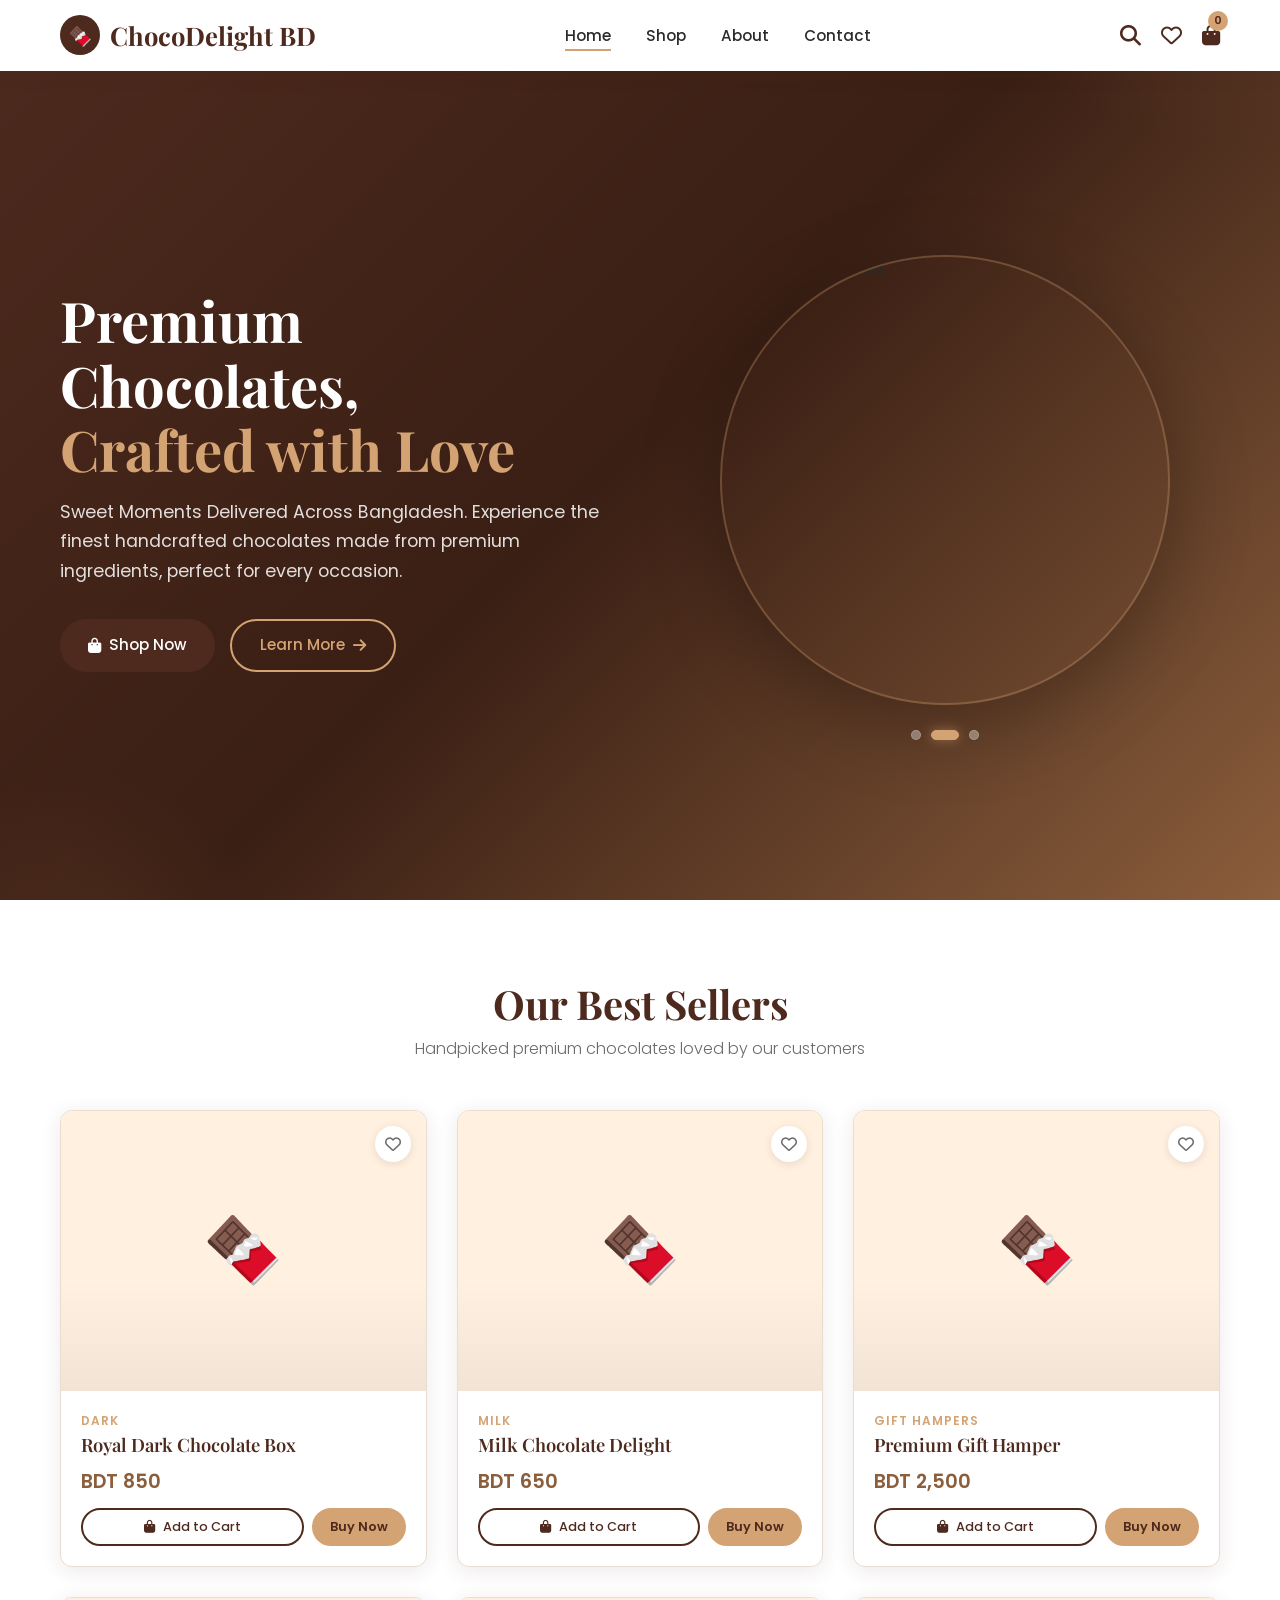
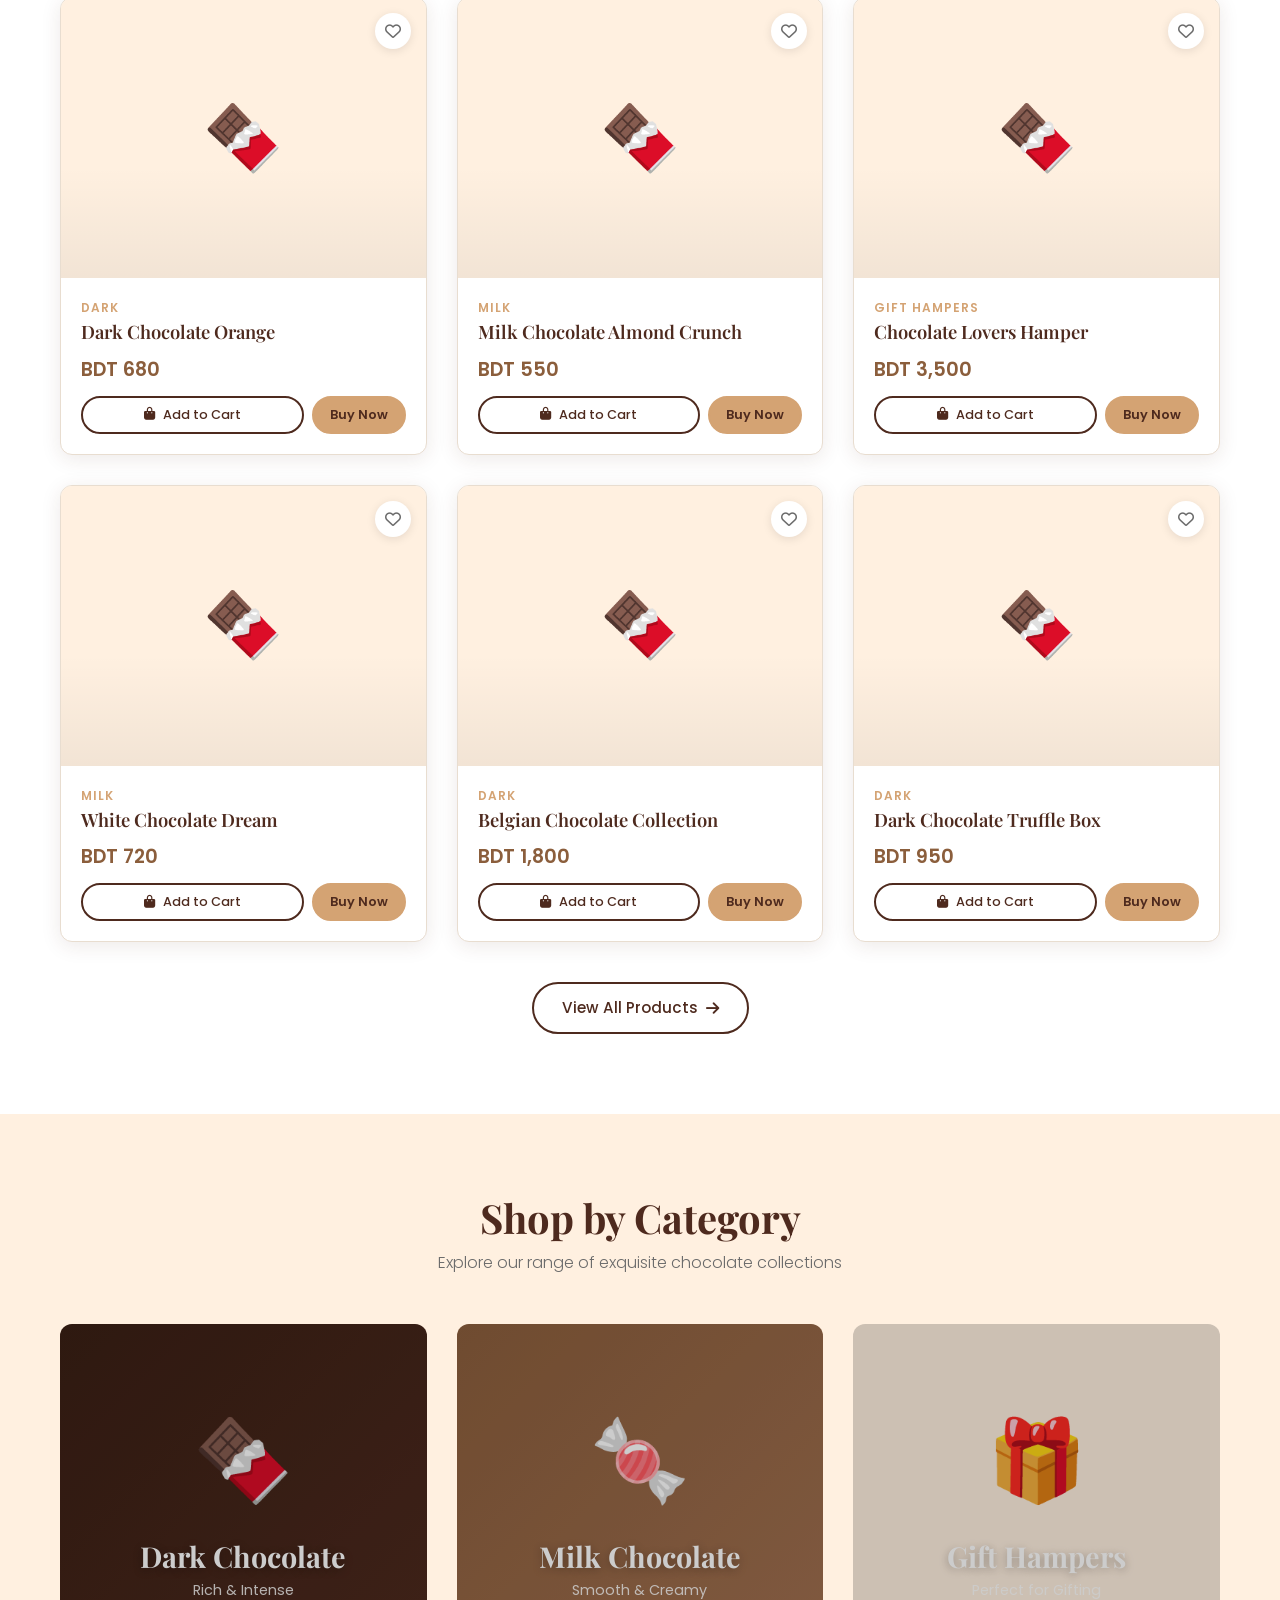
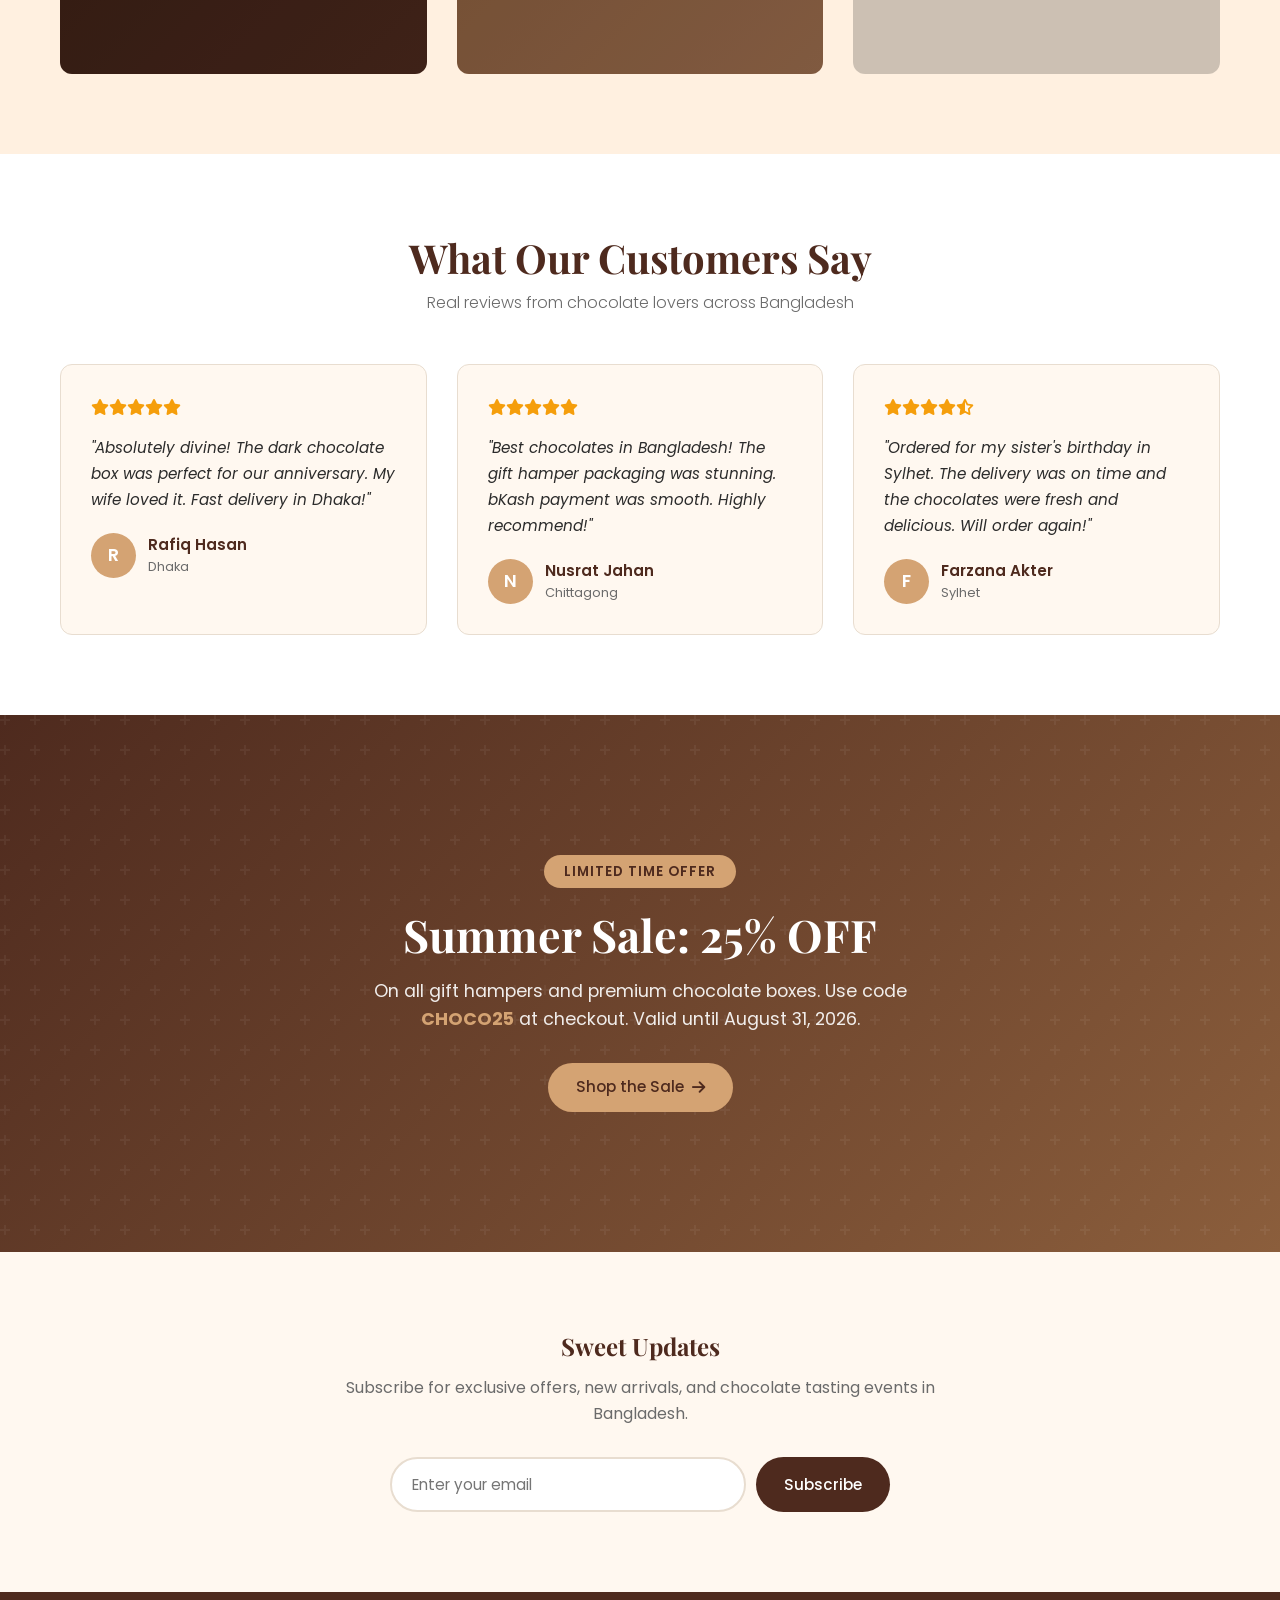
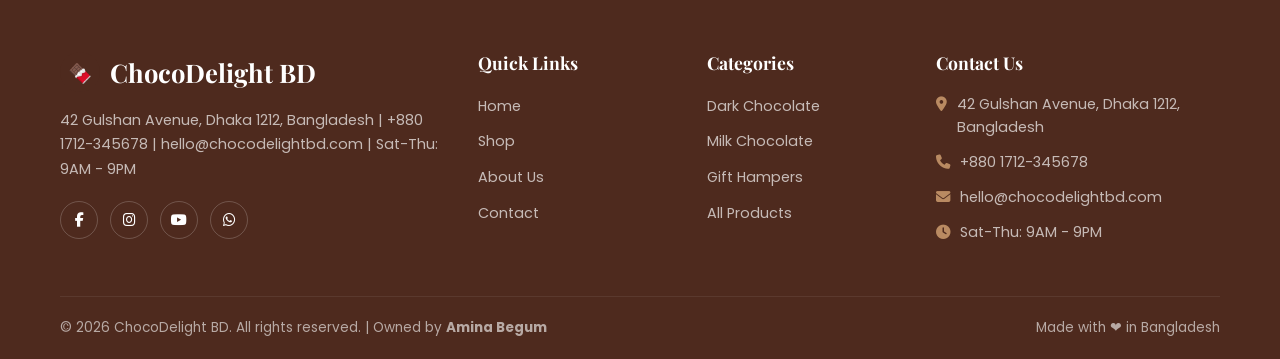
==== index.html @ 30a433c4 "first commit" ====
<!DOCTYPE html>
<html lang="en">
<head>
  <meta charset="UTF-8">
  <meta name="viewport" content="width=device-width, initial-scale=1.0">
  <title>ChocoDelight BD - Premium Chocolates in Bangladesh</title>
  <link rel="stylesheet" href="https://cdnjs.cloudflare.com/ajax/libs/font-awesome/6.5.1/css/all.min.css">
  <link rel="stylesheet" href="css/style.css">
  <link rel="stylesheet" href="css/animations.css">
  <link rel="stylesheet" href="css/responsive.css">
</head>
<body>

  <!-- Toast -->
  <div class="toast" id="toast"></div>

  <!-- Header -->
  <header class="header" id="header">
    <div class="container">
      <nav class="navbar">
        <a href="index.html" class="logo">
          <div class="logo-icon">&#127851;</div>
          <span data-dynamic="logo">ChocoDelight BD</span>
        </a>
        <ul class="nav-links" id="navLinks" data-dynamic="menu">
          <li><a href="index.html" class="active">Home</a></li>
          <li><a href="shop.html">Shop</a></li>
          <li><a href="about.html">About</a></li>
          <li><a href="contact.html">Contact</a></li>
        </ul>
        <div class="nav-icons">
          <a href="shop.html" class="nav-icon search-toggle" title="Search">
            <i class="fas fa-search"></i>
          </a>
          <a href="#" class="nav-icon wishlist-toggle" title="Wishlist" onclick="event.preventDefault(); showWishlist()">
            <i class="far fa-heart"></i>
          </a>
          <a href="checkout.html" class="nav-icon" title="Cart">
            <i class="fas fa-shopping-bag"></i>
            <span class="cart-count" id="cartCount">0</span>
          </a>
          <div class="hamburger" id="hamburger">
            <span></span><span></span><span></span>
          </div>
        </div>
      </nav>
    </div>
  </header>

  <!-- Hero Section -->
  <section class="hero">
    <div class="container">
      <div class="hero-content">
        <div class="hero-text">
          <h1 data-dynamic="heroTitle">Premium Chocolates,<br><span>Crafted with Love</span></h1>
          <p data-dynamic="heroDesc">Sweet Moments Delivered Across Bangladesh. Experience the finest handcrafted chocolates made from premium ingredients, perfect for every occasion.</p>
          <div class="hero-buttons">
            <a href="shop.html" class="btn btn-primary">
              <i class="fas fa-shopping-bag"></i> Shop Now
            </a>
            <a href="about.html" class="btn btn-outline" style="border-color: var(--accent); color: var(--accent);">
              Learn More <i class="fas fa-arrow-right"></i>
            </a>
          </div>
        </div>
        <div class="hero-image">
          <div class="hero-carousel" id="heroCarousel">
            <div class="hero-carousel-track">
              <img src="https://img.freepik.com/free-photo/delicious-chocolate-candies-with-crumbs-black-surface_181624-6462.jpg?w=600" alt="Premium Chocolates" class="hero-image-circle">
              <img src="https://img.freepik.com/free-photo/chocolate-truffles-with-cocoa-powder-dark-background_23-2148553158.jpg?w=600" alt="Chocolate Truffles" class="hero-image-circle">
              <img src="https://img.freepik.com/free-photo/assorted-chocolate-truffles-box_23-2148553155.jpg?w=600" alt="Assorted Chocolates" class="hero-image-circle">
            </div>
            <div class="hero-carousel-dots" id="heroDots">
              <span class="dot active" data-slide="0"></span>
              <span class="dot" data-slide="1"></span>
              <span class="dot" data-slide="2"></span>
            </div>
          </div>
        </div>
      </div>
    </div>
  </section>

  <!-- Featured Products -->
  <section class="section featured-products">
    <div class="container">
      <h2 class="section-title fade-in" data-dynamic="featuredTitle">Our Best Sellers</h2>
      <p class="section-subtitle fade-in" data-dynamic="featuredSubtitle">Handpicked premium chocolates loved by our customers</p>
      <div class="product-grid stagger-children" id="featuredGrid">
      </div>
      <div style="text-align: center; margin-top: 40px;">
        <a href="shop.html" class="btn btn-outline">View All Products <i class="fas fa-arrow-right"></i></a>
      </div>
    </div>
  </section>

  <!-- Categories -->
  <section class="section categories">
    <div class="container">
      <h2 class="section-title fade-in" data-dynamic="categoriesTitle">Shop by Category</h2>
      <p class="section-subtitle fade-in" data-dynamic="categoriesSubtitle">Explore our range of exquisite chocolate collections</p>
      <div class="category-grid" data-dynamic="categories"></div>
    </div>
  </section>

  <!-- Testimonials -->
  <section class="section testimonials">
    <div class="container">
      <h2 class="section-title fade-in" data-dynamic="testimonialsTitle">What Our Customers Say</h2>
      <p class="section-subtitle fade-in" data-dynamic="testimonialsSubtitle">Real reviews from chocolate lovers across Bangladesh</p>
      <div class="testimonial-grid stagger-children">
        <div class="testimonial-card">
          <div class="testimonial-stars"><i class="fas fa-star"></i><i class="fas fa-star"></i><i class="fas fa-star"></i><i class="fas fa-star"></i><i class="fas fa-star"></i></div>
          <p class="testimonial-text">"Absolutely divine! The dark chocolate box was perfect for our anniversary. My wife loved it. Fast delivery in Dhaka!"</p>
          <div class="testimonial-author">
            <div class="testimonial-avatar">R</div>
            <div>
              <div class="testimonial-name">Rafiq Hasan</div>
              <div class="testimonial-location">Dhaka</div>
            </div>
          </div>
        </div>
        <div class="testimonial-card">
          <div class="testimonial-stars"><i class="fas fa-star"></i><i class="fas fa-star"></i><i class="fas fa-star"></i><i class="fas fa-star"></i><i class="fas fa-star"></i></div>
          <p class="testimonial-text">"Best chocolates in Bangladesh! The gift hamper packaging was stunning. bKash payment was smooth. Highly recommend!"</p>
          <div class="testimonial-author">
            <div class="testimonial-avatar">N</div>
            <div>
              <div class="testimonial-name">Nusrat Jahan</div>
              <div class="testimonial-location">Chittagong</div>
            </div>
          </div>
        </div>
        <div class="testimonial-card">
          <div class="testimonial-stars"><i class="fas fa-star"></i><i class="fas fa-star"></i><i class="fas fa-star"></i><i class="fas fa-star"></i><i class="fas fa-star-half-alt"></i></div>
          <p class="testimonial-text">"Ordered for my sister's birthday in Sylhet. The delivery was on time and the chocolates were fresh and delicious. Will order again!"</p>
          <div class="testimonial-author">
            <div class="testimonial-avatar">F</div>
            <div>
              <div class="testimonial-name">Farzana Akter</div>
              <div class="testimonial-location">Sylhet</div>
            </div>
          </div>
        </div>
      </div>
    </div>
  </section>

  <!-- Special Offer Banner -->
  <section class="section offer-banner">
    <div class="container">
      <div class="offer-content">
        <span class="offer-tag" data-dynamic="offerTag">Limited Time Offer</span>
        <h2 data-dynamic="offerTitle">Summer Sale: 25% OFF</h2>
        <p data-dynamic="offerDesc">On all gift hampers and premium chocolate boxes. Use code <strong style="color: var(--accent);">CHOCO25</strong> at checkout. Valid until August 31, 2026.</p>
        <a href="shop.html" class="btn btn-secondary btn-lg">
          Shop the Sale <i class="fas fa-arrow-right"></i>
        </a>
      </div>
    </div>
  </section>

  <!-- Newsletter -->
  <section class="section newsletter">
    <div class="container">
      <div class="newsletter-box fade-in">
        <h2 data-dynamic="newsletterTitle">Sweet Updates</h2>
        <p data-dynamic="newsletterDesc">Subscribe for exclusive offers, new arrivals, and chocolate tasting events in Bangladesh.</p>
        <form class="newsletter-form" id="newsletterForm">
          <input type="email" placeholder="Enter your email" required>
          <button type="submit" class="btn btn-primary">Subscribe</button>
        </form>
      </div>
    </div>
  </section>

  <!-- Footer -->
  <footer class="footer">
    <div class="container">
      <div class="footer-grid">
        <div class="footer-brand">
          <a href="index.html" class="logo">
            <div class="logo-icon">&#127851;</div>
            ChocoDelight BD
          </a>
          <p data-dynamic="footer">Bangladesh's premium chocolate brand, handcrafting joy since 2020. We deliver sweet moments across every district in Bangladesh.</p>
          <div class="footer-social">
            <a href="#" data-dynamic="footerSocial-facebook" aria-label="Facebook"><i class="fab fa-facebook-f"></i></a>
            <a href="#" data-dynamic="footerSocial-instagram" aria-label="Instagram"><i class="fab fa-instagram"></i></a>
            <a href="#" data-dynamic="footerSocial-youtube" aria-label="YouTube"><i class="fab fa-youtube"></i></a>
            <a href="#" data-dynamic="footerSocial-whatsapp" aria-label="WhatsApp"><i class="fab fa-whatsapp"></i></a>
          </div>
        </div>
        <div>
          <h4>Quick Links</h4>
          <ul class="footer-links" data-dynamic="footerQuickLinks">
            <li><a href="index.html">Home</a></li>
            <li><a href="shop.html">Shop</a></li>
            <li><a href="about.html">About Us</a></li>
            <li><a href="contact.html">Contact</a></li>
          </ul>
        </div>
        <div>
          <h4>Categories</h4>
          <ul class="footer-links" data-dynamic="footerCategoryLinks">
            <li><a href="shop.html?category=Dark">Dark Chocolate</a></li>
            <li><a href="shop.html?category=Milk">Milk Chocolate</a></li>
            <li><a href="shop.html?category=Gift Hampers">Gift Hampers</a></li>
            <li><a href="shop.html">All Products</a></li>
          </ul>
        </div>
        <div>
          <h4>Contact Us</h4>
          <ul class="footer-contact">
            <li><i class="fas fa-map-marker-alt"></i> <span data-dynamic="footer-address">42 Gulshan Avenue, Dhaka 1212, Bangladesh</span></li>
            <li><i class="fas fa-phone"></i> <span data-dynamic="footer-phone">+880 1712-345678</span></li>
            <li><i class="fas fa-envelope"></i> <span data-dynamic="footer-email">hello@chocodelightbd.com</span></li>
            <li><i class="fas fa-clock"></i> <span data-dynamic="footer-hours">Sat-Thu: 9AM - 9PM</span></li>
          </ul>
        </div>
      </div>
      <div class="footer-bottom">
        <span data-dynamic="copyright">&copy; 2026 ChocoDelight BD. All rights reserved. | Owned by <strong>Amina Begum</strong></span>
        <span>Made with &#10084; in Bangladesh</span>
      </div>
    </div>
  </footer>

  <!-- Back to Top -->
  <button class="back-to-top" id="backToTop" aria-label="Back to top">
    <i class="fas fa-chevron-up"></i>
  </button>

  <!-- Wishlist Modal -->
  <div class="confirmation-overlay" id="wishlistOverlay">
    <div class="confirmation-modal">
      <div class="confirmation-icon" style="background: var(--accent);">&#10084;</div>
      <h2>Your Wishlist</h2>
      <div id="wishlistItems" style="margin: 20px 0;">
        <p style="color: var(--gray);">Your wishlist is empty.</p>
      </div>
      <button class="btn btn-primary" onclick="closeWishlist()">Continue Shopping</button>
    </div>
  </div>

  <script src="js/data.js"></script>
  <script src="js/main.js"></script>
  <script src="js/cart.js"></script>
  <script>
  document.addEventListener('DOMContentLoaded', function() {
    var track = document.getElementById('heroCarousel');
    if (!track) return;
    var slides = track.querySelectorAll('.hero-image-circle');
    var dots = track.querySelectorAll('.hero-carousel-dots .dot');
    var current = 0;
    var interval;

    function goTo(index) {
      slides.forEach(function(s, i) {
        s.classList.toggle('active', i === index);
      });
      dots.forEach(function(d, i) {
        d.classList.toggle('active', i === index);
      });
      current = index;
    }

    dots.forEach(function(dot) {
      dot.addEventListener('click', function() {
        clearInterval(interval);
        goTo(parseInt(this.dataset.slide));
        interval = setInterval(next, 2000);
      });
    });

    function next() { goTo((current + 1) % slides.length); }

    goTo(0);
    interval = setInterval(next, 2000);
  });
  </script>
</body>
</html>
---- css/style.css ----
@import url('https://fonts.googleapis.com/css2?family=Playfair+Display:wght@400;500;600;700&family=Poppins:wght@300;400;500;600;700&display=swap');

:root {
  --primary: #4E2A1E;
  --secondary: #8B5E3C;
  --accent: #D4A373;
  --bg: #FFF8F0;
  --text: #2B2B2B;
  --white: #FFFFFF;
  --light: #FFF0E0;
  --gray: #6B6B6B;
  --light-gray: #F5F0EB;
  --border: #E8DDD0;
  --shadow: 0 4px 20px rgba(78, 42, 30, 0.1);
  --shadow-hover: 0 8px 32px rgba(78, 42, 30, 0.18);
  --transition: all 0.3s cubic-bezier(0.4, 0, 0.2, 1);
  --radius: 12px;
  --radius-sm: 8px;
}

* {
  margin: 0;
  padding: 0;
  box-sizing: border-box;
}

html {
  scroll-behavior: smooth;
}

body {
  font-family: 'Poppins', sans-serif;
  color: var(--text);
  background: var(--bg);
  line-height: 1.6;
  overflow-x: hidden;
}

h1, h2, h3, h4, h5, h6 {
  font-family: 'Playfair Display', serif;
  color: var(--primary);
  line-height: 1.2;
}

a {
  text-decoration: none;
  color: inherit;
  transition: var(--transition);
}

ul { list-style: none; }

img { max-width: 100%; display: block; }

.container {
  max-width: 1200px;
  margin: 0 auto;
  padding: 0 20px;
}

.section {
  padding: 80px 0;
}

.section-title {
  font-size: 2.5rem;
  text-align: center;
  margin-bottom: 0.5rem;
  position: relative;
}

.section-subtitle {
  text-align: center;
  color: var(--gray);
  font-size: 1rem;
  margin-bottom: 3rem;
  font-weight: 300;
}

.btn {
  display: inline-flex;
  align-items: center;
  gap: 8px;
  padding: 12px 28px;
  border-radius: 50px;
  font-family: 'Poppins', sans-serif;
  font-weight: 500;
  font-size: 0.95rem;
  cursor: pointer;
  transition: var(--transition);
  border: none;
}

.btn-primary {
  background: var(--primary);
  color: var(--white);
}

.btn-primary:hover {
  background: var(--secondary);
  transform: translateY(-2px);
  box-shadow: var(--shadow-hover);
}

.btn-secondary {
  background: var(--accent);
  color: var(--primary);
}

.btn-secondary:hover {
  background: #C49664;
  transform: translateY(-2px);
}

.btn-outline {
  background: transparent;
  color: var(--primary);
  border: 2px solid var(--primary);
}

.btn-outline:hover {
  background: var(--primary);
  color: var(--white);
}

.btn-sm {
  padding: 8px 20px;
  font-size: 0.85rem;
}

/* Header / Navbar */
.header {
  position: fixed;
  top: 0;
  left: 0;
  width: 100%;
  z-index: 1000;
  background: var(--white);
  box-shadow: 0 2px 20px rgba(78, 42, 30, 0.08);
  transition: var(--transition);
}

.header.scrolled {
  box-shadow: 0 4px 30px rgba(78, 42, 30, 0.12);
}

.navbar {
  display: flex;
  align-items: center;
  justify-content: space-between;
  padding: 15px 0;
}

.logo {
  display: flex;
  align-items: center;
  gap: 10px;
  font-family: 'Playfair Display', serif;
  font-size: 1.6rem;
  font-weight: 700;
  color: var(--primary);
}

.logo-icon {
  width: 40px;
  height: 40px;
  background: var(--primary);
  border-radius: 50%;
  display: flex;
  align-items: center;
  justify-content: center;
  color: var(--accent);
  font-size: 1.2rem;
}

.nav-links {
  display: flex;
  align-items: center;
  gap: 35px;
}

.nav-links a {
  font-size: 0.95rem;
  font-weight: 500;
  color: var(--text);
  position: relative;
  padding: 5px 0;
}

.nav-links a::after {
  content: '';
  position: absolute;
  bottom: 0;
  left: 0;
  width: 0;
  height: 2px;
  background: var(--accent);
  transition: var(--transition);
}

.nav-links a:hover::after,
.nav-links a.active::after {
  width: 100%;
}

.nav-links a:hover { color: var(--primary); }

.nav-icons {
  display: flex;
  align-items: center;
  gap: 20px;
}

.nav-icon {
  position: relative;
  font-size: 1.3rem;
  color: var(--primary);
  cursor: pointer;
  transition: var(--transition);
}

.nav-icon:hover { color: var(--accent); }

.cart-count {
  position: absolute;
  top: -8px;
  right: -8px;
  width: 20px;
  height: 20px;
  background: var(--accent);
  color: var(--primary);
  font-size: 0.7rem;
  font-weight: 600;
  border-radius: 50%;
  display: flex;
  align-items: center;
  justify-content: center;
}

/* Hamburger Menu */
.hamburger {
  display: none;
  flex-direction: column;
  gap: 5px;
  cursor: pointer;
  padding: 5px;
}

.hamburger span {
  width: 25px;
  height: 2px;
  background: var(--primary);
  transition: var(--transition);
  border-radius: 2px;
}

.hamburger.active span:nth-child(1) {
  transform: rotate(45deg) translate(5px, 5px);
}

.hamburger.active span:nth-child(2) {
  opacity: 0;
}

.hamburger.active span:nth-child(3) {
  transform: rotate(-45deg) translate(5px, -5px);
}

/* Hero Section */
.hero {
  min-height: 100vh;
  display: flex;
  align-items: center;
  background: linear-gradient(135deg, var(--primary) 0%, #3A1F14 50%, var(--secondary) 100%);
  position: relative;
  overflow: hidden;
  margin-top: 0;
}

.hero::before {
  content: '';
  position: absolute;
  top: -50%;
  right: -20%;
  width: 600px;
  height: 600px;
  background: radial-gradient(circle, rgba(212, 163, 115, 0.15) 0%, transparent 70%);
  border-radius: 50%;
}

.hero::after {
  content: '';
  position: absolute;
  bottom: -30%;
  left: -10%;
  width: 400px;
  height: 400px;
  background: radial-gradient(circle, rgba(139, 94, 60, 0.2) 0%, transparent 70%);
  border-radius: 50%;
}

.hero-content {
  position: relative;
  z-index: 2;
  display: grid;
  grid-template-columns: 1fr 1fr;
  gap: 60px;
  align-items: center;
  padding: 120px 0 60px;
}

.hero-text h1 {
  font-size: 3.5rem;
  color: var(--white);
  margin-bottom: 1rem;
  line-height: 1.15;
}

.hero-text h1 span {
  color: var(--accent);
}

.hero-text p {
  font-size: 1.1rem;
  color: rgba(255, 255, 255, 0.85);
  margin-bottom: 2rem;
  line-height: 1.7;
}

.hero-buttons {
  display: flex;
  gap: 15px;
  flex-wrap: wrap;
}

.hero-image {
  display: flex;
  justify-content: center;
  align-items: center;
}

.hero-image-placeholder {
  width: 100%;
  max-width: 450px;
  height: 450px;
  background: linear-gradient(145deg, var(--secondary), var(--accent));
  border-radius: 50%;
  display: flex;
  flex-direction: column;
  align-items: center;
  justify-content: center;
  color: var(--white);
  font-size: 5rem;
  position: relative;
  box-shadow: 0 20px 80px rgba(0, 0, 0, 0.3);
  animation: float 6s ease-in-out infinite;
}

.hero-image-placeholder::before {
  content: '';
  position: absolute;
  inset: -10px;
  border-radius: 50%;
  border: 2px solid rgba(212, 163, 115, 0.3);
}

.hero-image-placeholder span {
  font-size: 1rem;
  font-weight: 300;
  margin-top: 10px;
  letter-spacing: 4px;
}

.hero-carousel {
  position: relative;
  width: 100%;
  max-width: 450px;
  aspect-ratio: 1;
}

.hero-carousel-track {
  width: 100%;
  height: 100%;
  position: relative;
}

.hero-image-circle {
  position: absolute;
  inset: 0;
  width: 100%;
  height: 100%;
  border-radius: 50%;
  object-fit: cover;
  box-shadow: 0 20px 80px rgba(0, 0, 0, 0.3);
  border: 2px solid rgba(212, 163, 115, 0.3);
  opacity: 0;
  transition: opacity 1.4s cubic-bezier(0.4, 0, 0.2, 1), transform 1.4s cubic-bezier(0.4, 0, 0.2, 1);
  transform: scale(0.92);
}

.hero-image-circle.active {
  opacity: 1;
  transform: scale(1);
  animation: float 6s ease-in-out infinite;
}

.hero-carousel-dots {
  position: absolute;
  bottom: -35px;
  left: 50%;
  transform: translateX(-50%);
  display: flex;
  gap: 10px;
  z-index: 5;
}

.hero-carousel-dots .dot {
  width: 10px;
  height: 10px;
  border-radius: 50%;
  background: rgba(255, 255, 255, 0.35);
  cursor: pointer;
  transition: all 0.3s;
  border: 1.5px solid rgba(255, 255, 255, 0.2);
}

.hero-carousel-dots .dot.active {
  background: var(--accent);
  border-color: var(--accent);
  box-shadow: 0 0 12px rgba(212, 163, 115, 0.5);
  width: 28px;
  border-radius: 5px;
}

@keyframes float {
  0%, 100% { transform: translateY(0); }
  50% { transform: translateY(-20px); }
}

/* Featured Products */
.featured-products {
  background: var(--white);
}

.product-grid {
  display: grid;
  grid-template-columns: repeat(auto-fill, minmax(270px, 1fr));
  gap: 30px;
}

.product-card {
  background: var(--white);
  border-radius: var(--radius);
  overflow: hidden;
  box-shadow: var(--shadow);
  transition: var(--transition);
  border: 1px solid var(--border);
  position: relative;
}

.product-card:hover {
  transform: translateY(-8px);
  box-shadow: var(--shadow-hover);
}

.product-badge {
  position: absolute;
  top: 15px;
  left: 15px;
  background: var(--accent);
  color: var(--primary);
  padding: 4px 12px;
  border-radius: 20px;
  font-size: 0.75rem;
  font-weight: 600;
  z-index: 2;
}

.product-badge.sold-out {
  background: var(--gray);
  color: var(--white);
}

.wishlist-btn {
  position: absolute;
  top: 15px;
  right: 15px;
  width: 36px;
  height: 36px;
  background: var(--white);
  border-radius: 50%;
  display: flex;
  align-items: center;
  justify-content: center;
  cursor: pointer;
  transition: var(--transition);
  z-index: 2;
  border: none;
  font-size: 1rem;
  color: var(--gray);
  box-shadow: 0 2px 10px rgba(0, 0, 0, 0.1);
}

.wishlist-btn:hover {
  background: #FEE2E2;
  color: #EF4444;
}

.wishlist-btn.active {
  background: #FEE2E2;
  color: #EF4444;
}

.product-image {
  height: 280px;
  display: flex;
  align-items: center;
  justify-content: center;
  font-size: 4rem;
  background: var(--light);
  position: relative;
  overflow: hidden;
}

.product-image::after {
  content: '';
  position: absolute;
  inset: 0;
  background: linear-gradient(180deg, transparent 60%, rgba(0, 0, 0, 0.05));
}

.product-info {
  padding: 20px;
}

.product-category {
  font-size: 0.75rem;
  color: var(--accent);
  text-transform: uppercase;
  letter-spacing: 1px;
  font-weight: 600;
}

.product-name {
  font-family: 'Playfair Display', serif;
  font-size: 1.15rem;
  color: var(--primary);
  margin: 5px 0;
  font-weight: 600;
}

.product-price {
  font-size: 1.2rem;
  font-weight: 600;
  color: var(--secondary);
  margin: 8px 0;
}

.product-price .original-price {
  font-size: 0.9rem;
  color: var(--gray);
  text-decoration: line-through;
  font-weight: 400;
  margin-left: 8px;
}

.product-stock {
  font-size: 0.8rem;
  color: #10B981;
  margin-bottom: 12px;
}

.product-stock.out-of-stock {
  color: #EF4444;
}

.add-to-cart {
  width: 100%;
  padding: 10px;
  border: 2px solid var(--primary);
  background: transparent;
  color: var(--primary);
  border-radius: 50px;
  font-family: 'Poppins', sans-serif;
  font-weight: 500;
  cursor: pointer;
  transition: var(--transition);
  font-size: 0.9rem;
  display: flex;
  align-items: center;
  justify-content: center;
  gap: 8px;
}

.add-to-cart:hover {
  background: var(--primary);
  color: var(--white);
}

.card-buttons {
  display: flex;
  gap: 8px;
  margin-top: 10px;
}

.card-buttons .add-to-cart {
  flex: 1;
  font-size: 0.8rem;
  padding: 8px 6px;
}

.buy-now {
  padding: 8px 16px;
  border: 2px solid var(--accent);
  background: var(--accent);
  color: var(--primary);
  border-radius: 50px;
  font-family: 'Poppins', sans-serif;
  font-weight: 600;
  cursor: pointer;
  transition: var(--transition);
  font-size: 0.8rem;
  white-space: nowrap;
}

.buy-now:hover {
  background: #C49664;
  border-color: #C49664;
  transform: translateY(-2px);
  box-shadow: var(--shadow-hover);
}

.product-card.oos { opacity: 0.75; }
.product-card.oos .add-to-cart,
.product-card.oos .buy-now { opacity: 0.4; cursor: not-allowed; pointer-events: none; }
.oos-badge {
  position: absolute; top: 10px; left: 10px; background: var(--danger, #e74c3c);
  color: #fff; font-size: 0.75rem; font-weight: 600; padding: 4px 10px;
  border-radius: 4px; z-index: 2;
}

/* Categories */
.categories {
  background: var(--light);
}

.category-grid {
  display: grid;
  grid-template-columns: repeat(3, 1fr);
  gap: 30px;
}

.category-card {
  position: relative;
  border-radius: var(--radius);
  overflow: hidden;
  height: 350px;
  cursor: pointer;
  transition: var(--transition);
}

.category-card:hover {
  transform: scale(1.02);
}

.category-bg {
  width: 100%;
  height: 100%;
  display: flex;
  flex-direction: column;
  align-items: center;
  justify-content: center;
  font-size: 5rem;
  color: var(--white);
  position: relative;
}

.category-bg.dark { background: linear-gradient(135deg, #3A1F14, var(--primary)); }
.category-bg.milk { background: linear-gradient(135deg, var(--secondary), #A07050); }
.category-bg.gift { background: linear-gradient(135deg, var(--accent), #C49664); }

.category-card h3 {
  color: var(--white);
  font-size: 1.8rem;
  margin-top: 15px;
  text-shadow: 0 2px 10px rgba(0, 0, 0, 0.3);
}

.category-card p {
  color: rgba(255, 255, 255, 0.85);
  font-size: 0.9rem;
  margin-top: 5px;
}

.category-overlay {
  position: absolute;
  inset: 0;
  background: rgba(0, 0, 0, 0.2);
  transition: var(--transition);
}

.category-card:hover .category-overlay {
  background: rgba(0, 0, 0, 0.1);
}

/* Testimonials */
.testimonials {
  background: var(--white);
}

.testimonial-grid {
  display: grid;
  grid-template-columns: repeat(auto-fill, minmax(320px, 1fr));
  gap: 30px;
}

.testimonial-card {
  background: var(--bg);
  border-radius: var(--radius);
  padding: 30px;
  border: 1px solid var(--border);
  transition: var(--transition);
}

.testimonial-card:hover {
  box-shadow: var(--shadow);
  transform: translateY(-4px);
}

.testimonial-stars {
  color: #F59E0B;
  font-size: 1rem;
  margin-bottom: 15px;
}

.testimonial-text {
  font-size: 0.95rem;
  color: var(--text);
  line-height: 1.7;
  margin-bottom: 20px;
  font-style: italic;
}

.testimonial-author {
  display: flex;
  align-items: center;
  gap: 12px;
}

.testimonial-avatar {
  width: 45px;
  height: 45px;
  border-radius: 50%;
  background: var(--accent);
  display: flex;
  align-items: center;
  justify-content: center;
  color: var(--white);
  font-weight: 600;
  font-size: 1.1rem;
}

.testimonial-name {
  font-weight: 600;
  font-size: 0.95rem;
  color: var(--primary);
}

.testimonial-location {
  font-size: 0.8rem;
  color: var(--gray);
}

/* Special Offer Banner */
.offer-banner {
  background: linear-gradient(135deg, var(--primary), var(--secondary));
  position: relative;
  overflow: hidden;
}

.offer-banner::before {
  content: '';
  position: absolute;
  top: 0;
  left: 0;
  width: 100%;
  height: 100%;
  background: url("data:image/svg+xml,%3Csvg width='60' height='60' viewBox='0 0 60 60' xmlns='http://www.w3.org/2000/svg'%3E%3Cg fill='none' fill-rule='evenodd'%3E%3Cg fill='%23ffffff' fill-opacity='0.05'%3E%3Cpath d='M36 34v-4h-2v4h-4v2h4v4h2v-4h4v-2h-4zm0-30V0h-2v4h-4v2h4v4h2V6h4V4h-4zM6 34v-4H4v4H0v2h4v4h2v-4h4v-2H6zM6 4V0H4v4H0v2h4v4h2V6h4V4H6z'/%3E%3C/g%3E%3C/g%3E%3C/svg%3E");
}

.offer-content {
  position: relative;
  z-index: 2;
  text-align: center;
  padding: 60px 20px;
}

.offer-tag {
  display: inline-block;
  background: var(--accent);
  color: var(--primary);
  padding: 6px 20px;
  border-radius: 50px;
  font-weight: 600;
  font-size: 0.85rem;
  text-transform: uppercase;
  letter-spacing: 1px;
  margin-bottom: 20px;
}

.offer-content h2 {
  font-size: 2.8rem;
  color: var(--white);
  margin-bottom: 15px;
}

.offer-content p {
  color: rgba(255, 255, 255, 0.9);
  font-size: 1.1rem;
  margin-bottom: 30px;
  max-width: 600px;
  margin-left: auto;
  margin-right: auto;
}

/* Newsletter */
.newsletter {
  background: var(--bg);
}

.newsletter-box {
  max-width: 600px;
  margin: 0 auto;
  text-align: center;
}

.newsletter-box h2 {
  margin-bottom: 15px;
}

.newsletter-box p {
  color: var(--gray);
  margin-bottom: 30px;
}

.newsletter-form {
  display: flex;
  gap: 10px;
  max-width: 500px;
  margin: 0 auto;
}

.newsletter-form input {
  flex: 1;
  padding: 14px 20px;
  border: 2px solid var(--border);
  border-radius: 50px;
  font-family: 'Poppins', sans-serif;
  font-size: 0.95rem;
  outline: none;
  transition: var(--transition);
  background: var(--white);
}

.newsletter-form input:focus {
  border-color: var(--accent);
}

/* Footer */
.footer {
  background: var(--primary);
  color: rgba(255, 255, 255, 0.85);
  padding: 60px 0 0;
}

.footer-grid {
  display: grid;
  grid-template-columns: 2fr 1fr 1fr 1.5fr;
  gap: 40px;
  margin-bottom: 40px;
}

.footer-brand .logo {
  color: var(--white);
  margin-bottom: 15px;
}

.footer-brand p {
  font-size: 0.9rem;
  line-height: 1.7;
  opacity: 0.8;
}

.footer-social {
  display: flex;
  gap: 12px;
  margin-top: 20px;
}

.footer-social a {
  width: 38px;
  height: 38px;
  border-radius: 50%;
  border: 1px solid rgba(255, 255, 255, 0.2);
  display: flex;
  align-items: center;
  justify-content: center;
  font-size: 0.9rem;
  color: var(--white);
  transition: var(--transition);
}

.footer-social a:hover {
  background: var(--accent);
  border-color: var(--accent);
  color: var(--primary);
}

.footer h4 {
  color: var(--white);
  font-size: 1.1rem;
  margin-bottom: 20px;
  font-family: 'Playfair Display', serif;
}

.footer-links li {
  margin-bottom: 10px;
}

.footer-links a {
  font-size: 0.9rem;
  opacity: 0.8;
  transition: var(--transition);
}

.footer-links a:hover {
  opacity: 1;
  color: var(--accent);
  padding-left: 5px;
}

.footer-contact li {
  display: flex;
  align-items: flex-start;
  gap: 10px;
  margin-bottom: 12px;
  font-size: 0.9rem;
  opacity: 0.8;
}

.footer-contact i {
  margin-top: 4px;
  color: var(--accent);
}

.footer-bottom {
  border-top: 1px solid rgba(255, 255, 255, 0.1);
  padding: 20px 0;
  display: flex;
  justify-content: space-between;
  align-items: center;
  font-size: 0.85rem;
  opacity: 0.7;
}

/* Page Header */
.page-header {
  background: linear-gradient(135deg, var(--primary), var(--secondary));
  padding: 140px 0 60px;
  text-align: center;
  position: relative;
}

.page-header h1 {
  color: var(--white);
  font-size: 2.8rem;
  margin-bottom: 10px;
}

.page-header p {
  color: rgba(255, 255, 255, 0.85);
  font-size: 1.05rem;
}

.breadcrumb {
  display: flex;
  justify-content: center;
  gap: 8px;
  font-size: 0.9rem;
  color: rgba(255, 255, 255, 0.7);
  margin-bottom: 15px;
}

.breadcrumb a {
  color: var(--accent);
}

.breadcrumb a:hover {
  text-decoration: underline;
}

/* Shop Filters */
.shop-layout {
  display: grid;
  grid-template-columns: 260px 1fr;
  gap: 40px;
  padding: 60px 0;
}

.sidebar {
  position: sticky;
  top: 100px;
  align-self: start;
}

.sidebar-section {
  background: var(--white);
  border-radius: var(--radius);
  padding: 20px;
  margin-bottom: 20px;
  border: 1px solid var(--border);
}

.sidebar-section h3 {
  font-size: 1.1rem;
  margin-bottom: 15px;
  padding-bottom: 10px;
  border-bottom: 2px solid var(--light);
}

.filter-group {
  margin-bottom: 15px;
}

.filter-group:last-child {
  margin-bottom: 0;
}

.filter-group label {
  display: flex;
  align-items: center;
  gap: 10px;
  cursor: pointer;
  font-size: 0.9rem;
  padding: 5px 0;
  color: var(--text);
}

.filter-group input[type="checkbox"] {
  width: 16px;
  height: 16px;
  accent-color: var(--primary);
}

.price-range {
  padding: 10px 0;
}

.price-range input[type="range"] {
  width: 100%;
  accent-color: var(--primary);
}

.price-values {
  display: flex;
  justify-content: space-between;
  font-size: 0.85rem;
  color: var(--gray);
  margin-top: 5px;
}

.shop-header {
  display: flex;
  justify-content: space-between;
  align-items: center;
  margin-bottom: 25px;
  flex-wrap: wrap;
  gap: 15px;
}

.shop-header .result-count {
  font-size: 0.95rem;
  color: var(--gray);
}

.sort-select {
  padding: 10px 16px;
  border: 1px solid var(--border);
  border-radius: var(--radius-sm);
  font-family: 'Poppins', sans-serif;
  font-size: 0.9rem;
  outline: none;
  cursor: pointer;
  background: var(--white);
}

/* Search Bar */
.search-bar {
  position: relative;
  width: 100%;
  max-width: 400px;
}

.search-bar input {
  width: 100%;
  padding: 10px 16px 10px 40px;
  border: 1px solid var(--border);
  border-radius: 50px;
  font-family: 'Poppins', sans-serif;
  font-size: 0.9rem;
  outline: none;
  transition: var(--transition);
  background: var(--white);
}

.search-bar input:focus {
  border-color: var(--accent);
  box-shadow: 0 0 0 3px rgba(212, 163, 115, 0.1);
}

.search-bar i {
  position: absolute;
  left: 14px;
  top: 50%;
  transform: translateY(-50%);
  color: var(--gray);
}

/* Product Details Page */
/* ---- Product Detail Page ---- */
.product-details {
  padding: 50px 0 80px;
  background: var(--light);
}

.product-details-grid {
  display: grid;
  grid-template-columns: 1fr 1fr;
  gap: 50px;
}

.product-gallery {
  position: sticky;
  top: 100px;
  align-self: start;
}

.main-image {
  height: 480px;
  background: var(--light);
  border-radius: 16px;
  display: flex;
  align-items: center;
  justify-content: center;
  font-size: 6rem;
  margin-bottom: 15px;
  overflow: hidden;
  position: relative;
  transition: box-shadow 0.3s;
}

.main-image:hover {
  box-shadow: 0 8px 32px rgba(0,0,0,0.1);
}

.main-image img {
  transition: transform 0.4s cubic-bezier(0.25, 0.46, 0.45, 0.94);
}

.main-image:hover img {
  transform: scale(1.08);
}

.oos-overlay {
  position: absolute;
  top: 16px;
  left: 16px;
  background: rgba(239,68,68,0.92);
  color: #fff;
  font-size: 0.8rem;
  font-weight: 700;
  padding: 6px 16px;
  border-radius: 8px;
  letter-spacing: 0.5px;
  backdrop-filter: blur(4px);
}

.product-info-details {
  display: flex;
  flex-direction: column;
  gap: 6px;
}

.prod-cat-badge {
  display: inline-flex;
  align-items: center;
  gap: 6px;
  background: var(--light);
  color: var(--accent);
  font-size: 0.75rem;
  font-weight: 600;
  padding: 4px 12px;
  border-radius: 20px;
  width: fit-content;
  margin-bottom: 4px;
  text-transform: uppercase;
  letter-spacing: 0.5px;
}

.product-info-details h1 {
  font-size: 1.9rem;
  font-weight: 700;
  color: var(--primary);
  line-height: 1.25;
  margin: 0;
}

.prod-price-row {
  display: flex;
  align-items: center;
  gap: 12px;
  margin: 8px 0 14px;
}

.prod-price-large {
  font-size: 2rem;
  font-weight: 700;
  color: var(--secondary);
}

.prod-price-original {
  font-size: 1.1rem;
  color: var(--gray);
  text-decoration: line-through;
}

.prod-discount-badge {
  background: #FEE2E2;
  color: #DC2626;
  font-size: 0.75rem;
  font-weight: 700;
  padding: 3px 10px;
  border-radius: 6px;
}

.product-description {
  color: var(--text);
  line-height: 1.75;
  font-size: 0.95rem;
  margin: 6px 0 12px;
  padding: 16px 0;
  border-top: 1px solid var(--border);
  border-bottom: 1px solid var(--border);
}

/* Specs grid */
.prod-specs {
  display: grid;
  grid-template-columns: 1fr 1fr;
  gap: 10px;
  margin: 6px 0 16px;
}

.prod-spec-item {
  display: flex;
  align-items: center;
  gap: 10px;
  background: var(--bg);
  padding: 10px 14px;
  border-radius: 10px;
  font-size: 0.85rem;
}

.prod-spec-item i {
  width: 32px;
  height: 32px;
  display: flex;
  align-items: center;
  justify-content: center;
  background: var(--white);
  border-radius: 8px;
  color: var(--accent);
  font-size: 0.9rem;
  box-shadow: 0 2px 6px rgba(0,0,0,0.04);
}

.prod-spec-item .spec-label {
  color: var(--gray);
  font-size: 0.75rem;
}

.prod-spec-item .spec-value {
  font-weight: 600;
  color: var(--primary);
  font-size: 0.85rem;
}

.prod-availability {
  display: flex;
  align-items: center;
  gap: 8px;
  font-size: 0.88rem;
  font-weight: 600;
  margin-bottom: 8px;
}

.prod-availability .dot {
  width: 8px;
  height: 8px;
  border-radius: 50%;
  display: inline-block;
}

.quantity-selector {
  display: flex;
  align-items: center;
  gap: 0;
  margin: 6px 0 18px;
}

.quantity-btn {
  width: 42px;
  height: 42px;
  border: 1px solid var(--border);
  background: var(--white);
  font-size: 1.1rem;
  cursor: pointer;
  transition: var(--transition);
  display: flex;
  align-items: center;
  justify-content: center;
  color: var(--primary);
}

.quantity-btn:first-child {
  border-radius: 10px 0 0 10px;
}

.quantity-btn:last-child {
  border-radius: 0 10px 10px 0;
}

.quantity-btn:hover {
  background: var(--light);
  border-color: var(--accent);
  color: var(--accent);
}

.quantity-input {
  width: 64px;
  height: 42px;
  border: 1px solid var(--border);
  border-left: none;
  border-right: none;
  text-align: center;
  font-family: 'Poppins', sans-serif;
  font-size: 1rem;
  font-weight: 600;
  outline: none;
  color: var(--primary);
}

.product-actions {
  display: flex;
  gap: 12px;
  flex-wrap: wrap;
  margin-top: 4px;
}

.product-actions .btn {
  flex: 1;
  justify-content: center;
  min-width: 150px;
  padding: 14px 20px;
  border-radius: 12px;
  font-weight: 600;
  font-size: 0.9rem;
  gap: 8px;
}

.product-actions .btn-wishlist {
  flex: 0 0 auto;
  width: 50px;
  padding: 0;
  border-radius: 12px;
  border: 2px solid var(--border);
  background: var(--white);
  color: var(--gray);
  font-size: 1.15rem;
  transition: var(--transition);
}

.product-actions .btn-wishlist:hover {
  border-color: var(--danger);
  color: var(--danger);
  background: #FEE2E2;
}

.product-actions .btn-wishlist.active {
  border-color: var(--danger);
  color: var(--danger);
  background: #FEE2E2;
}

.product-actions .btn:disabled {
  opacity: 0.4;
  cursor: not-allowed;
  pointer-events: none;
}

/* About Page */
.about-content {
  display: grid;
  grid-template-columns: 1fr 1fr;
  gap: 50px;
  align-items: center;
  padding: 60px 0;
}

.about-image {
  height: 500px;
  border-radius: var(--radius);
  overflow: hidden;
  display: flex;
  align-items: center;
  justify-content: center;
}

.about-image img {
  width: 100%;
  height: 100%;
  object-fit: cover;
}

.about-banner {
  width: 100%;
  height: 300px;
  overflow: hidden;
}

.about-banner img {
  width: 100%;
  height: 100%;
  object-fit: cover;
  display: block;
}

.about-text h2 {
  font-size: 2.2rem;
  margin-bottom: 20px;
}

.about-text p {
  color: var(--gray);
  line-height: 1.8;
  margin-bottom: 15px;
}

.stats-grid {
  display: grid;
  grid-template-columns: repeat(4, 1fr);
  gap: 20px;
  margin: 40px 0;
}

.stat-card {
  text-align: center;
  padding: 25px;
  background: var(--white);
  border-radius: var(--radius);
  border: 1px solid var(--border);
}

.stat-card h3 {
  font-size: 1.8rem;
  color: var(--accent);
}

.stat-card p {
  font-size: 0.85rem;
  color: var(--gray);
  margin-top: 5px;
}

/* Contact Page */
.contact-grid {
  display: grid;
  grid-template-columns: 1fr 1.5fr;
  gap: 50px;
  padding: 60px 0;
}

.contact-info {
  display: flex;
  flex-direction: column;
  gap: 25px;
}

.contact-card {
  display: flex;
  align-items: flex-start;
  gap: 15px;
  background: var(--white);
  padding: 20px;
  border-radius: var(--radius);
  border: 1px solid var(--border);
}

.contact-icon {
  width: 48px;
  height: 48px;
  background: var(--light);
  border-radius: 50%;
  display: flex;
  align-items: center;
  justify-content: center;
  color: var(--primary);
  font-size: 1.2rem;
  flex-shrink: 0;
}

.contact-detail h4 {
  font-family: 'Poppins', sans-serif;
  font-size: 1rem;
  margin-bottom: 4px;
}

.contact-detail p {
  font-size: 0.9rem;
  color: var(--gray);
}

.contact-form {
  background: var(--white);
  padding: 35px;
  border-radius: var(--radius);
  border: 1px solid var(--border);
}

.contact-form h3 {
  margin-bottom: 20px;
}

.form-group {
  margin-bottom: 18px;
}

.form-group label {
  display: block;
  font-size: 0.9rem;
  font-weight: 500;
  margin-bottom: 6px;
  color: var(--text);
}

.form-group input,
.form-group textarea,
.form-group select {
  width: 100%;
  padding: 12px 16px;
  border: 1px solid var(--border);
  border-radius: var(--radius-sm);
  font-family: 'Poppins', sans-serif;
  font-size: 0.9rem;
  outline: none;
  transition: var(--transition);
  background: var(--bg);
}

.form-group input:focus,
.form-group textarea:focus {
  border-color: var(--accent);
  box-shadow: 0 0 0 3px rgba(212, 163, 115, 0.1);
}

.form-group textarea {
  min-height: 120px;
  resize: vertical;
}

.form-row {
  display: grid;
  grid-template-columns: 1fr 1fr;
  gap: 15px;
}

/* Cart & Checkout */
.cart-section {
  padding: 60px 0;
}

.cart-layout {
  display: grid;
  grid-template-columns: 1.5fr 1fr;
  gap: 40px;
}

.cart-items {
  background: var(--white);
  border-radius: var(--radius);
  border: 1px solid var(--border);
  overflow: hidden;
}

.cart-item {
  display: grid;
  grid-template-columns: 80px 1fr auto auto auto;
  gap: 20px;
  align-items: center;
  padding: 20px;
  border-bottom: 1px solid var(--border);
}

.cart-item:last-child {
  border-bottom: none;
}

.cart-item-image {
  width: 80px;
  height: 80px;
  background: var(--light);
  border-radius: var(--radius-sm);
  display: flex;
  align-items: center;
  justify-content: center;
  font-size: 2rem;
}

.cart-item-details h4 {
  font-family: 'Playfair Display', serif;
  font-size: 1rem;
  color: var(--primary);
}

.cart-item-details p {
  font-size: 0.8rem;
  color: var(--gray);
}

.cart-item-price {
  font-weight: 600;
  color: var(--secondary);
}

.cart-item-quantity {
  display: flex;
  align-items: center;
  gap: 0;
}

.cart-item-quantity button {
  width: 30px;
  height: 30px;
  border: 1px solid var(--border);
  background: var(--white);
  cursor: pointer;
  font-size: 0.9rem;
  display: flex;
  align-items: center;
  justify-content: center;
}

.cart-item-quantity button:first-child {
  border-radius: 4px 0 0 4px;
}

.cart-item-quantity button:last-child {
  border-radius: 0 4px 4px 0;
}

.cart-item-quantity input {
  width: 40px;
  height: 30px;
  border: 1px solid var(--border);
  border-left: 0;
  border-right: 0;
  text-align: center;
  font-size: 0.9rem;
  font-family: 'Poppins', sans-serif;
  outline: none;
}

.cart-item-remove {
  color: var(--gray);
  cursor: pointer;
  transition: var(--transition);
  border: none;
  background: none;
  font-size: 1.1rem;
}

.cart-item-remove:hover {
  color: #EF4444;
}

.cart-summary {
  background: var(--white);
  border-radius: var(--radius);
  border: 1px solid var(--border);
  padding: 25px;
  position: sticky;
  top: 100px;
}

.cart-summary h3 {
  margin-bottom: 20px;
  padding-bottom: 15px;
  border-bottom: 2px solid var(--light);
}

.summary-row {
  display: flex;
  justify-content: space-between;
  margin-bottom: 12px;
  font-size: 0.95rem;
}

.summary-row.total {
  font-size: 1.2rem;
  font-weight: 600;
  color: var(--primary);
  border-top: 2px solid var(--light);
  padding-top: 15px;
  margin-top: 10px;
}

.coupon-input {
  display: flex;
  gap: 10px;
  margin: 20px 0;
}

.coupon-input input {
  flex: 1;
  padding: 10px 14px;
  border: 1px solid var(--border);
  border-radius: var(--radius-sm);
  font-family: 'Poppins', sans-serif;
  font-size: 0.85rem;
  outline: none;
}

.checkout-btn {
  width: 100%;
  padding: 14px;
  margin-top: 15px;
}

/* Checkout Page */
.checkout-section {
  padding: 60px 0;
}

.checkout-layout {
  display: grid;
  grid-template-columns: 1.5fr 1fr;
  gap: 40px;
}

.checkout-form {
  background: var(--white);
  padding: 35px;
  border-radius: var(--radius);
  border: 1px solid var(--border);
}

.checkout-form h3 {
  margin-bottom: 25px;
}

.form-section {
  margin-bottom: 30px;
}

.form-section h4 {
  font-family: 'Poppins', sans-serif;
  font-size: 1rem;
  color: var(--secondary);
  margin-bottom: 15px;
  padding-bottom: 8px;
  border-bottom: 1px solid var(--light);
}

.payment-methods {
  display: grid;
  grid-template-columns: repeat(2, 1fr);
  gap: 12px;
  margin: 15px 0;
}

.payment-method {
  display: flex;
  align-items: center;
  gap: 10px;
  padding: 14px;
  border: 2px solid var(--border);
  border-radius: var(--radius-sm);
  cursor: pointer;
  transition: var(--transition);
  font-size: 0.9rem;
  font-weight: 500;
}

.payment-method:hover {
  border-color: var(--accent);
}

.payment-method.selected {
  border-color: var(--primary);
  background: var(--light);
}

.payment-method input[type="radio"] {
  accent-color: var(--primary);
}

.payment-method img {
  width: 36px;
  height: 36px;
  object-fit: contain;
}

.payment-method-icon {
  width: 36px;
  height: 36px;
  border-radius: 6px;
  display: flex;
  align-items: center;
  justify-content: center;
  font-size: 1rem;
  font-weight: 700;
  color: var(--white);
  flex-shrink: 0;
}

.payment-method-icon.bkash { background: #E2136E; }
.payment-method-icon.nagad { background: #ED1C24; }
.payment-method-icon.rocket { background: #981B1E; }
.payment-method-icon.card { background: var(--primary); }
.payment-method-icon.cod { background: #10B981; }

/* Payment Details */
#paymentDetails {
  margin-top: 15px;
  padding: 15px;
  background: var(--light);
  border-radius: var(--radius-sm);
  border: 1px solid var(--border);
}

#paymentDetails .form-group:last-child {
  margin-bottom: 0;
}

/* Order Confirmation */
.confirmation-overlay {
  display: none;
  position: fixed;
  inset: 0;
  background: rgba(0, 0, 0, 0.5);
  z-index: 2000;
  align-items: center;
  justify-content: center;
  backdrop-filter: blur(4px);
}

.confirmation-overlay.active {
  display: flex;
}

.confirmation-modal {
  background: var(--white);
  border-radius: var(--radius);
  padding: 40px;
  max-width: 500px;
  width: 90%;
  text-align: center;
  animation: modalFadeIn 0.3s ease;
}

@keyframes modalFadeIn {
  from { transform: scale(0.9); opacity: 0; }
  to { transform: scale(1); opacity: 1; }
}

.confirmation-icon {
  width: 70px;
  height: 70px;
  background: #10B981;
  border-radius: 50%;
  display: flex;
  align-items: center;
  justify-content: center;
  font-size: 2rem;
  color: var(--white);
  margin: 0 auto 20px;
}

.confirmation-modal h2 {
  margin-bottom: 10px;
}

.confirmation-modal p {
  color: var(--gray);
  margin-bottom: 20px;
}

.confirmation-details {
  background: var(--bg);
  padding: 20px;
  border-radius: var(--radius-sm);
  margin: 20px 0;
  text-align: left;
}

.confirmation-details div {
  display: flex;
  justify-content: space-between;
  margin-bottom: 8px;
  font-size: 0.9rem;
}

/* Toast */
.toast {
  position: fixed;
  bottom: 30px;
  right: 30px;
  background: var(--primary);
  color: var(--white);
  padding: 16px 24px;
  border-radius: var(--radius-sm);
  box-shadow: var(--shadow-hover);
  z-index: 3000;
  transform: translateY(100px);
  opacity: 0;
  transition: all 0.4s ease;
  font-size: 0.9rem;
  display: flex;
  align-items: center;
  gap: 10px;
}

.toast.show {
  transform: translateY(0);
  opacity: 1;
}

.toast.success { background: #10B981; }
.toast.error { background: #EF4444; }

/* Pagination */
.pagination-wrap {
  display: flex;
  justify-content: center;
  align-items: center;
  gap: 10px;
  margin-top: 24px;
  flex-wrap: wrap;
}

.page-info-text {
  font-size: 0.8rem;
  color: var(--gray);
  font-weight: 500;
}

.per-page-select {
  padding: 5px 8px;
  border: 1px solid var(--border);
  border-radius: 6px;
  background: var(--white);
  color: var(--text);
  font-family: 'Poppins', sans-serif;
  font-size: 0.78rem;
  cursor: pointer;
  outline: none;
  min-width: 56px;
}

.pagination {
  display: flex;
  align-items: center;
  gap: 2px;
}

.pagination .page-btn {
  min-width: 30px;
  height: 30px;
  border: none;
  background: transparent;
  color: var(--text);
  border-radius: 6px;
  cursor: pointer;
  font-family: 'Poppins', sans-serif;
  font-size: 0.78rem;
  font-weight: 500;
  transition: all 0.15s;
  display: flex;
  align-items: center;
  justify-content: center;
  padding: 0 6px;
}

.pagination .page-btn:hover:not(.active):not(:disabled) {
  background: #f3f0ec;
}

.pagination .page-btn.active {
  background: var(--primary);
  color: var(--white);
  font-weight: 600;
}

.pagination .page-btn:disabled {
  opacity: 0.25;
  cursor: not-allowed;
}

.pagination .page-info {
  font-size: 0.78rem;
  color: var(--gray);
  padding: 0 4px;
}

/* Back to Top */
.back-to-top {
  position: fixed;
  bottom: 30px;
  left: 30px;
  width: 45px;
  height: 45px;
  background: var(--primary);
  color: var(--white);
  border: none;
  border-radius: 50%;
  cursor: pointer;
  display: flex;
  align-items: center;
  justify-content: center;
  font-size: 1.2rem;
  box-shadow: var(--shadow);
  transition: var(--transition);
  opacity: 0;
  visibility: hidden;
  z-index: 999;
}

.back-to-top.show {
  opacity: 1;
  visibility: visible;
}

.back-to-top:hover {
  background: var(--secondary);
  transform: translateY(-3px);
}
---- css/animations.css ----
/* Fade In */
.fade-in {
  opacity: 0;
  transform: translateY(30px);
  transition: opacity 0.6s ease, transform 0.6s ease;
}

.fade-in.visible {
  opacity: 1;
  transform: translateY(0);
}

/* Fade In Left */
.fade-in-left {
  opacity: 0;
  transform: translateX(-40px);
  transition: opacity 0.6s ease, transform 0.6s ease;
}

.fade-in-left.visible {
  opacity: 1;
  transform: translateX(0);
}

/* Fade In Right */
.fade-in-right {
  opacity: 0;
  transform: translateX(40px);
  transition: opacity 0.6s ease, transform 0.6s ease;
}

.fade-in-right.visible {
  opacity: 1;
  transform: translateX(0);
}

/* Scale In */
.scale-in {
  opacity: 0;
  transform: scale(0.9);
  transition: opacity 0.5s ease, transform 0.5s ease;
}

.scale-in.visible {
  opacity: 1;
  transform: scale(1);
}

/* Slide Up */
.slide-up {
  opacity: 0;
  transform: translateY(60px);
  transition: opacity 0.7s ease, transform 0.7s ease;
}

.slide-up.visible {
  opacity: 1;
  transform: translateY(0);
}

/* Stagger Children */
.stagger-children > * {
  opacity: 0;
  transform: translateY(20px);
  transition: opacity 0.4s ease, transform 0.4s ease;
}

.stagger-children.visible > *:nth-child(1) { transition-delay: 0.05s; }
.stagger-children.visible > *:nth-child(2) { transition-delay: 0.1s; }
.stagger-children.visible > *:nth-child(3) { transition-delay: 0.15s; }
.stagger-children.visible > *:nth-child(4) { transition-delay: 0.2s; }
.stagger-children.visible > *:nth-child(5) { transition-delay: 0.25s; }
.stagger-children.visible > *:nth-child(6) { transition-delay: 0.3s; }
.stagger-children.visible > *:nth-child(7) { transition-delay: 0.35s; }
.stagger-children.visible > *:nth-child(8) { transition-delay: 0.4s; }

.stagger-children.visible > * {
  opacity: 1;
  transform: translateY(0);
}

/* Hero Entrance */
.hero-text > * {
  opacity: 0;
  animation: heroEntrance 0.8s ease forwards;
}

.hero-text > *:nth-child(1) { animation-delay: 0.2s; }
.hero-text > *:nth-child(2) { animation-delay: 0.4s; }
.hero-text > *:nth-child(3) { animation-delay: 0.6s; }

@keyframes heroEntrance {
  from {
    opacity: 0;
    transform: translateY(20px);
  }
  to {
    opacity: 1;
    transform: translateY(0);
  }
}

/* Pulse */
.pulse {
  animation: pulse 2s ease-in-out infinite;
}

@keyframes pulse {
  0%, 100% { transform: scale(1); }
  50% { transform: scale(1.05); }
}

/* Shimmer Effect */
.shimmer {
  background: linear-gradient(90deg, var(--light) 25%, #F0E8E0 50%, var(--light) 75%);
  background-size: 200% 100%;
  animation: shimmer 1.5s ease-in-out infinite;
}

@keyframes shimmer {
  from { background-position: 200% 0; }
  to { background-position: -200% 0; }
}

/* Rotate */
.rotate {
  animation: rotate 20s linear infinite;
}

@keyframes rotate {
  from { transform: rotate(0deg); }
  to { transform: rotate(360deg); }
}

/* Page Transition */
.page-transition {
  animation: pageIn 0.5s ease;
}

@keyframes pageIn {
  from {
    opacity: 0;
    transform: translateY(10px);
  }
  to {
    opacity: 1;
    transform: translateY(0);
  }
}
---- css/responsive.css ----
/* Large devices (desktops, up to 1200px) */
@media (max-width: 1200px) {
  .container { max-width: 960px; }
  .hero-text h1 { font-size: 2.8rem; }
}

/* Medium devices (tablets, up to 992px) */
@media (max-width: 992px) {
  .container { max-width: 720px; }

  .hero-content {
    grid-template-columns: 1fr;
    text-align: center;
    gap: 40px;
  }

  .hero-text h1 { font-size: 2.5rem; }
  .hero-buttons { justify-content: center; }
  .hero-image-placeholder,
  .hero-image-circle {
    width: 300px;
    height: 300px;
  }
  .hero-image-placeholder { font-size: 3.5rem; }

  .category-grid { grid-template-columns: repeat(2, 1fr); }
  .category-card:last-child { grid-column: span 2; }

  .footer-grid {
    grid-template-columns: repeat(2, 1fr);
    gap: 30px;
  }

  .shop-layout { grid-template-columns: 1fr; }

  .sidebar {
    position: static;
    display: grid;
    grid-template-columns: 1fr 1fr;
    gap: 15px;
  }

  .sidebar-section { margin-bottom: 0; }

  .product-details-grid {
    grid-template-columns: 1fr;
    gap: 30px;
  }

  .about-content {
    grid-template-columns: 1fr;
    gap: 30px;
  }

  .stats-grid {
    grid-template-columns: repeat(2, 1fr);
  }

  .contact-grid {
    grid-template-columns: 1fr;
  }

  .cart-layout {
    grid-template-columns: 1fr;
  }

  .checkout-layout {
    grid-template-columns: 1fr;
  }

  .nav-links {
    position: fixed;
    top: 70px;
    left: -100%;
    width: 100%;
    height: calc(100vh - 70px);
    background: var(--white);
    flex-direction: column;
    padding: 40px 20px;
    transition: var(--transition);
    gap: 20px;
    overflow-y: auto;
  }

  .nav-links.active {
    left: 0;
  }

  .nav-links a {
    font-size: 1.1rem;
  }

  .hamburger {
    display: flex;
  }
}

/* Small devices (landscape phones, up to 768px) */
@media (max-width: 768px) {
  .container { max-width: 100%; padding: 0 16px; }

  .section { padding: 50px 0; }

  .section-title { font-size: 2rem; }

  .hero-text h1 { font-size: 2rem; }
  .hero-text p { font-size: 1rem; }
  .hero { min-height: auto; }

  .product-grid { grid-template-columns: repeat(2, 1fr); gap: 15px; }

  .product-image { height: 200px; font-size: 3rem; }
  .product-info { padding: 15px; }
  .product-name { font-size: 1rem; }

  .category-grid { grid-template-columns: 1fr; }
  .category-card:last-child { grid-column: span 1; }

  .testimonial-grid { grid-template-columns: 1fr; }

  .offer-content h2 { font-size: 2rem; }
  .offer-content { padding: 40px 16px; }

  .newsletter-form {
    flex-direction: column;
  }

  .footer-grid { grid-template-columns: 1fr; }
  .footer-bottom { flex-direction: column; gap: 10px; text-align: center; }

  .page-header { padding: 110px 0 40px; }
  .page-header h1 { font-size: 2rem; }

  .sidebar { grid-template-columns: 1fr; }

  .shop-header { flex-direction: column; align-items: flex-start; }

  .main-image { height: 300px; }

  .form-row { grid-template-columns: 1fr; }

  .payment-methods { grid-template-columns: 1fr; }

  .cart-item {
    grid-template-columns: 60px 1fr;
    gap: 12px;
  }

  .cart-item-image { width: 60px; height: 60px; font-size: 1.5rem; }
  .cart-item-price { grid-column: 2; }
  .cart-item-quantity { grid-column: 2; }
  .cart-item-remove { position: absolute; top: 10px; right: 10px; }

  .cart-item { position: relative; }

  .cart-summary { position: static; }

  .stats-grid { grid-template-columns: repeat(2, 1fr); gap: 15px; }

  .card-buttons { flex-direction: column; }
  .product-actions .btn { min-width: auto; }

  .about-image { height: 300px; font-size: 4rem; }
}

/* Extra small devices (phones, up to 480px) */
@media (max-width: 480px) {
  .product-grid { grid-template-columns: 1fr; }

  .hero-text h1 { font-size: 1.8rem; }
  .hero-image-placeholder,
  .hero-image-circle {
    width: 220px;
    height: 220px;
  }
  .hero-image-placeholder { font-size: 2.5rem; }

  .product-image { height: 250px; }

  .section-title { font-size: 1.6rem; }

  .confirmation-modal { padding: 25px; }

  .toast {
    left: 16px;
    right: 16px;
    bottom: 16px;
  }

  .payment-methods { grid-template-columns: 1fr; }

  .contact-form { padding: 20px; }
  .checkout-form { padding: 20px; }
}
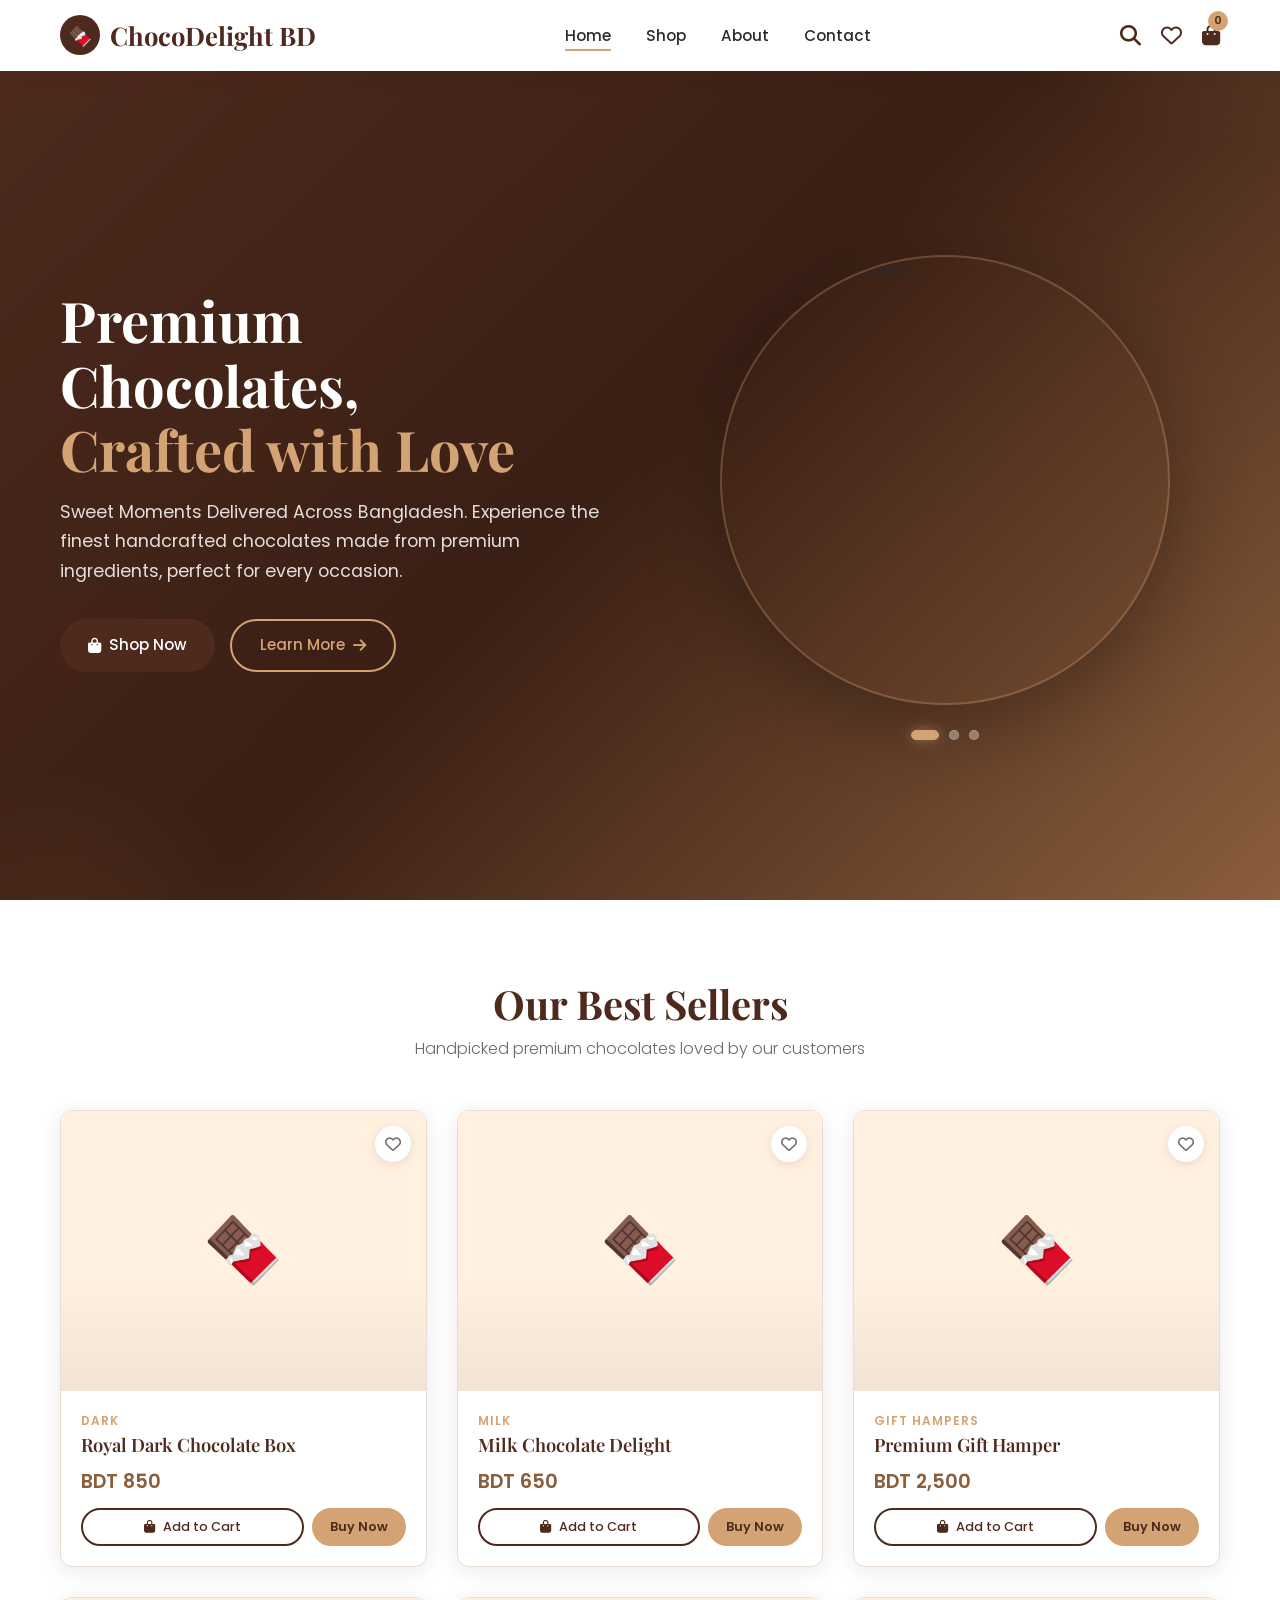
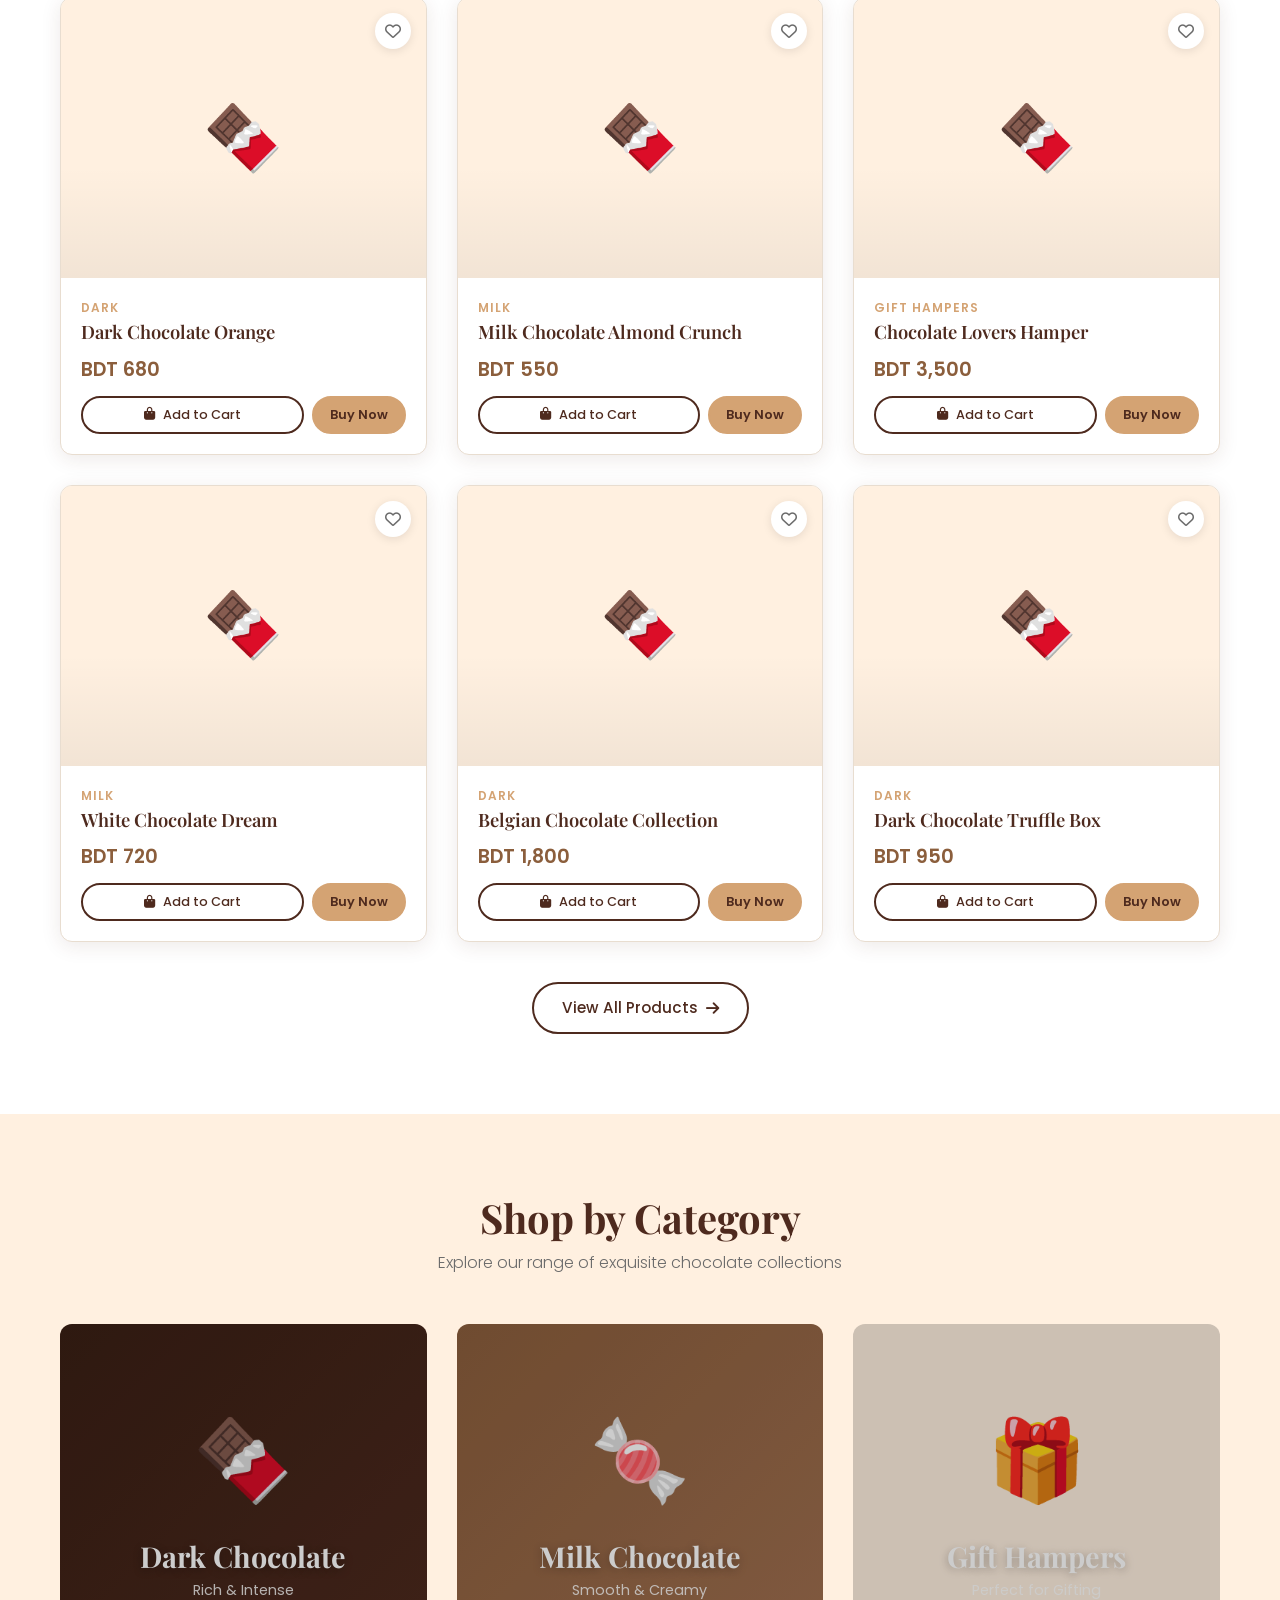
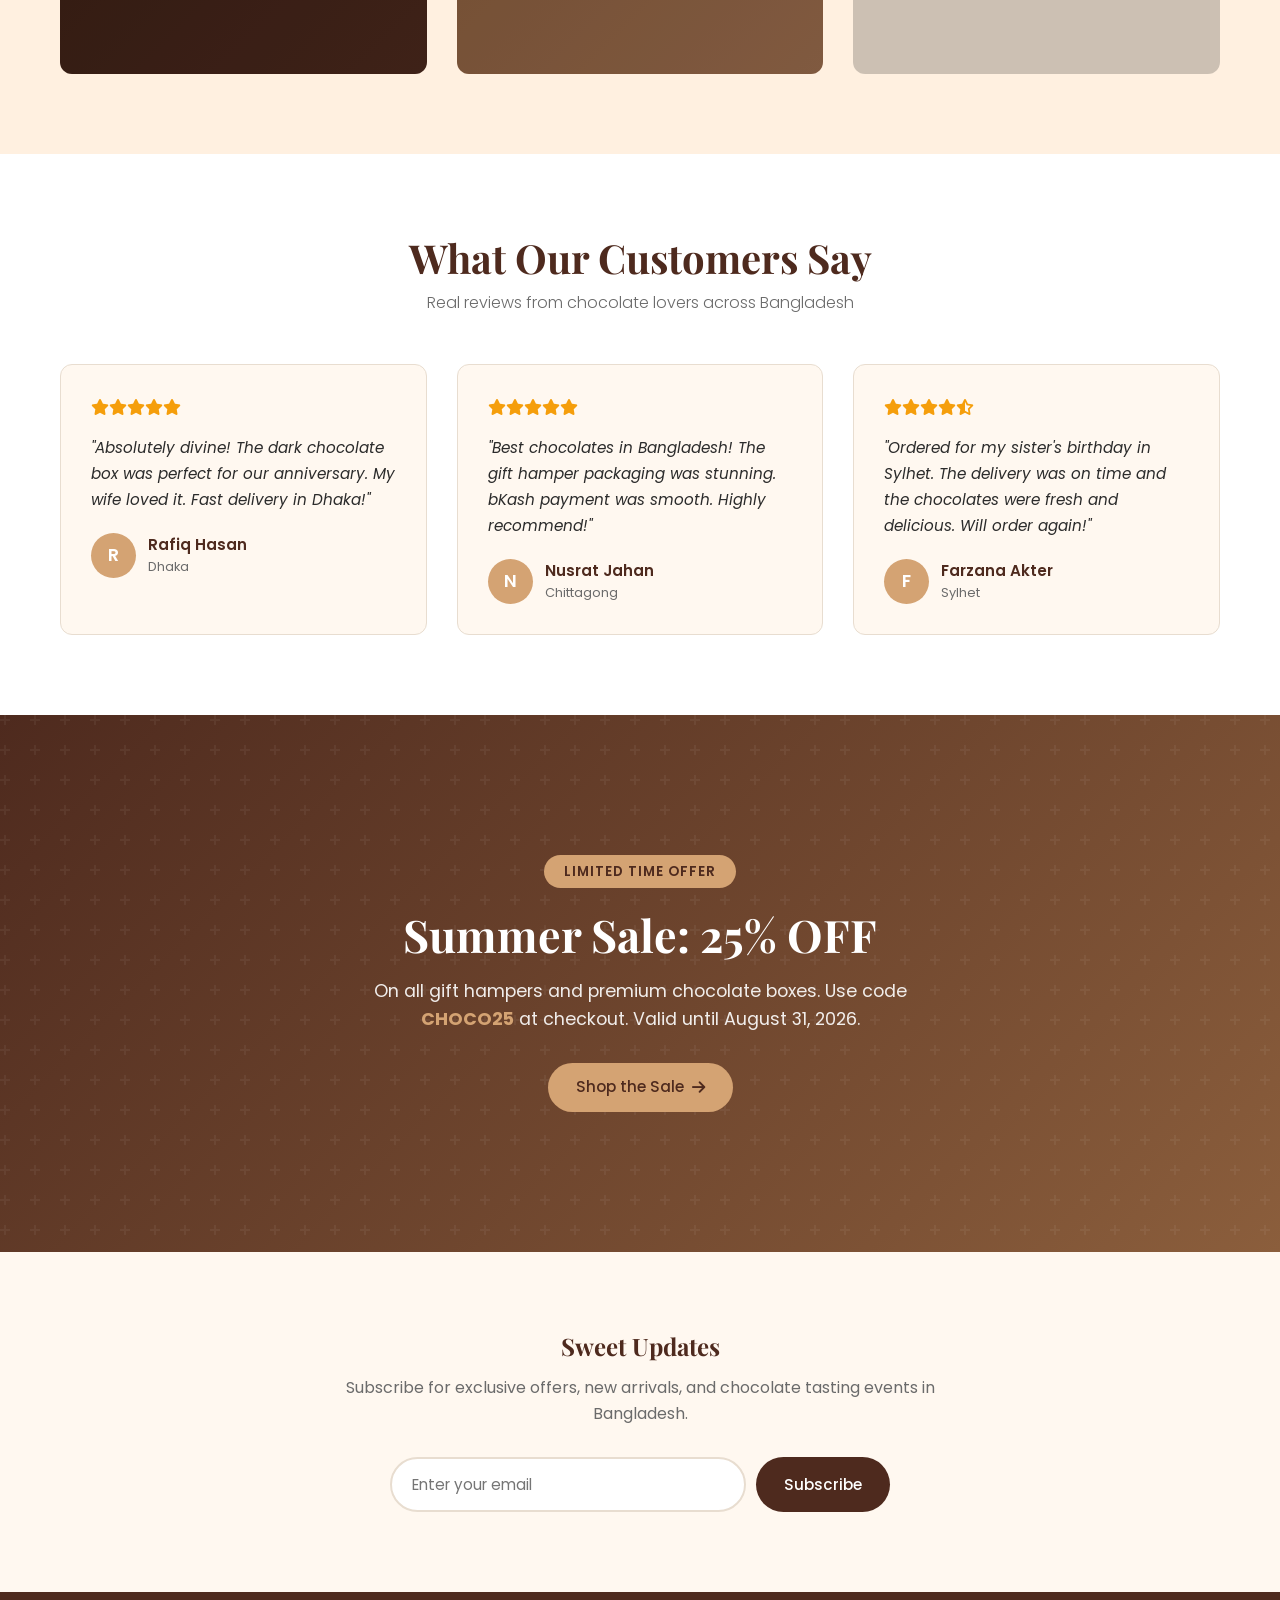
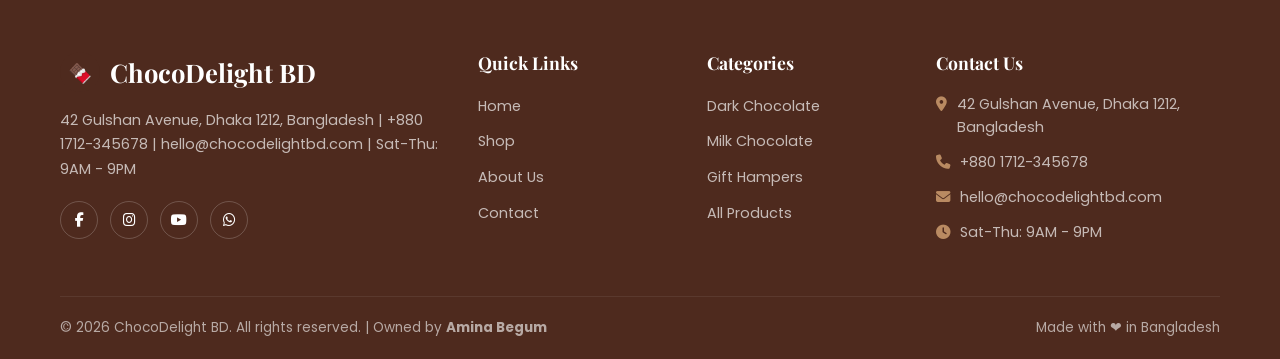
==== commit 32082855: "Add logo icon & favicon settings in Website Settings" ====
--- a/index.html
+++ b/index.html
@@ -4,6 +4,7 @@
   <meta charset="UTF-8">
   <meta name="viewport" content="width=device-width, initial-scale=1.0">
   <title>ChocoDelight BD - Premium Chocolates in Bangladesh</title>
+  <link rel="icon" data-dynamic="favicon" href="data:image/svg+xml,<svg xmlns=%22http://www.w3.org/2000/svg%22 viewBox=%220 0 100 100%22><text y=%22.9em%22 font-size=%2290%22>&#127851;</text></svg>">
   <link rel="stylesheet" href="https://cdnjs.cloudflare.com/ajax/libs/font-awesome/6.5.1/css/all.min.css">
   <link rel="stylesheet" href="css/style.css">
   <link rel="stylesheet" href="css/animations.css">
@@ -19,7 +20,7 @@
     <div class="container">
       <nav class="navbar">
         <a href="index.html" class="logo">
-          <div class="logo-icon">&#127851;</div>
+          <div class="logo-icon" data-dynamic="logoIcon">&#127851;</div>
           <span data-dynamic="logo">ChocoDelight BD</span>
         </a>
         <ul class="nav-links" id="navLinks" data-dynamic="menu">
@@ -180,7 +181,7 @@
       <div class="footer-grid">
         <div class="footer-brand">
           <a href="index.html" class="logo">
-            <div class="logo-icon">&#127851;</div>
+            <div class="logo-icon" data-dynamic="logoIcon">&#127851;</div>
             ChocoDelight BD
           </a>
           <p data-dynamic="footer">Bangladesh's premium chocolate brand, handcrafting joy since 2020. We deliver sweet moments across every district in Bangladesh.</p>
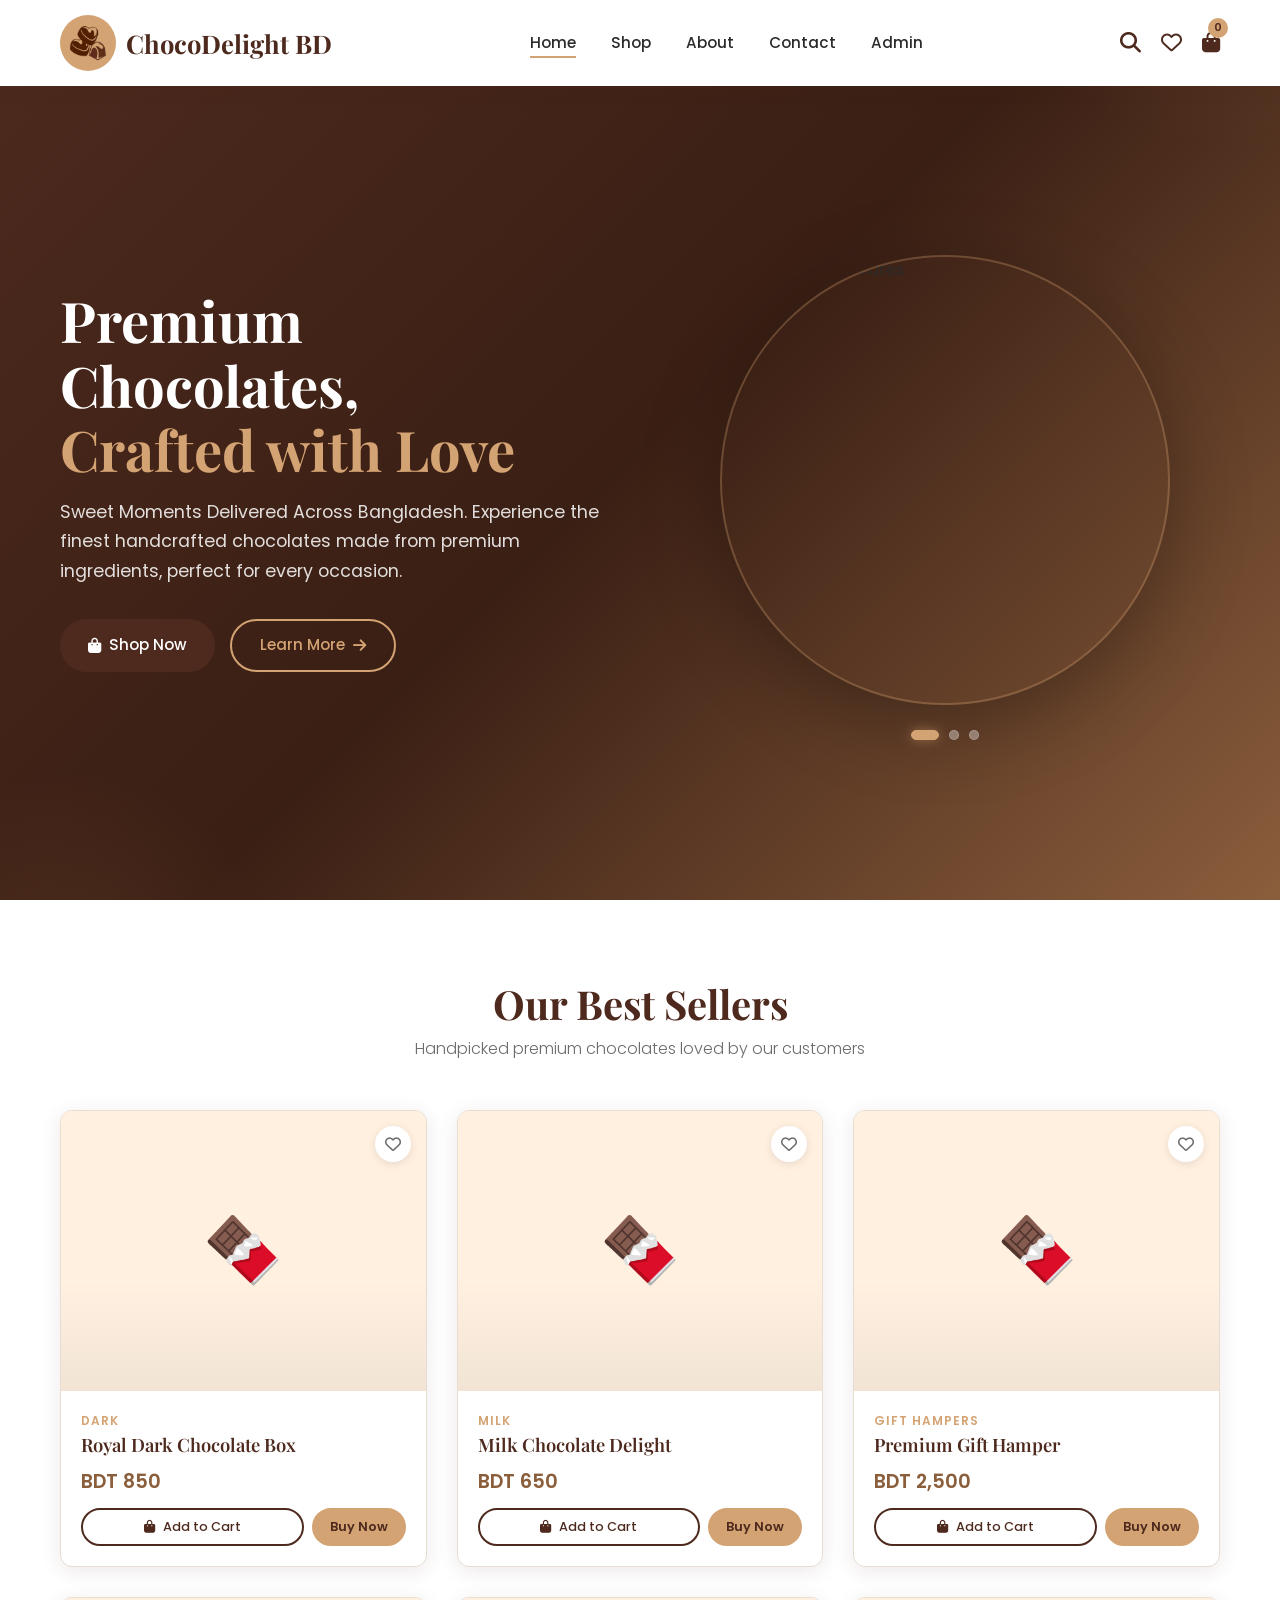
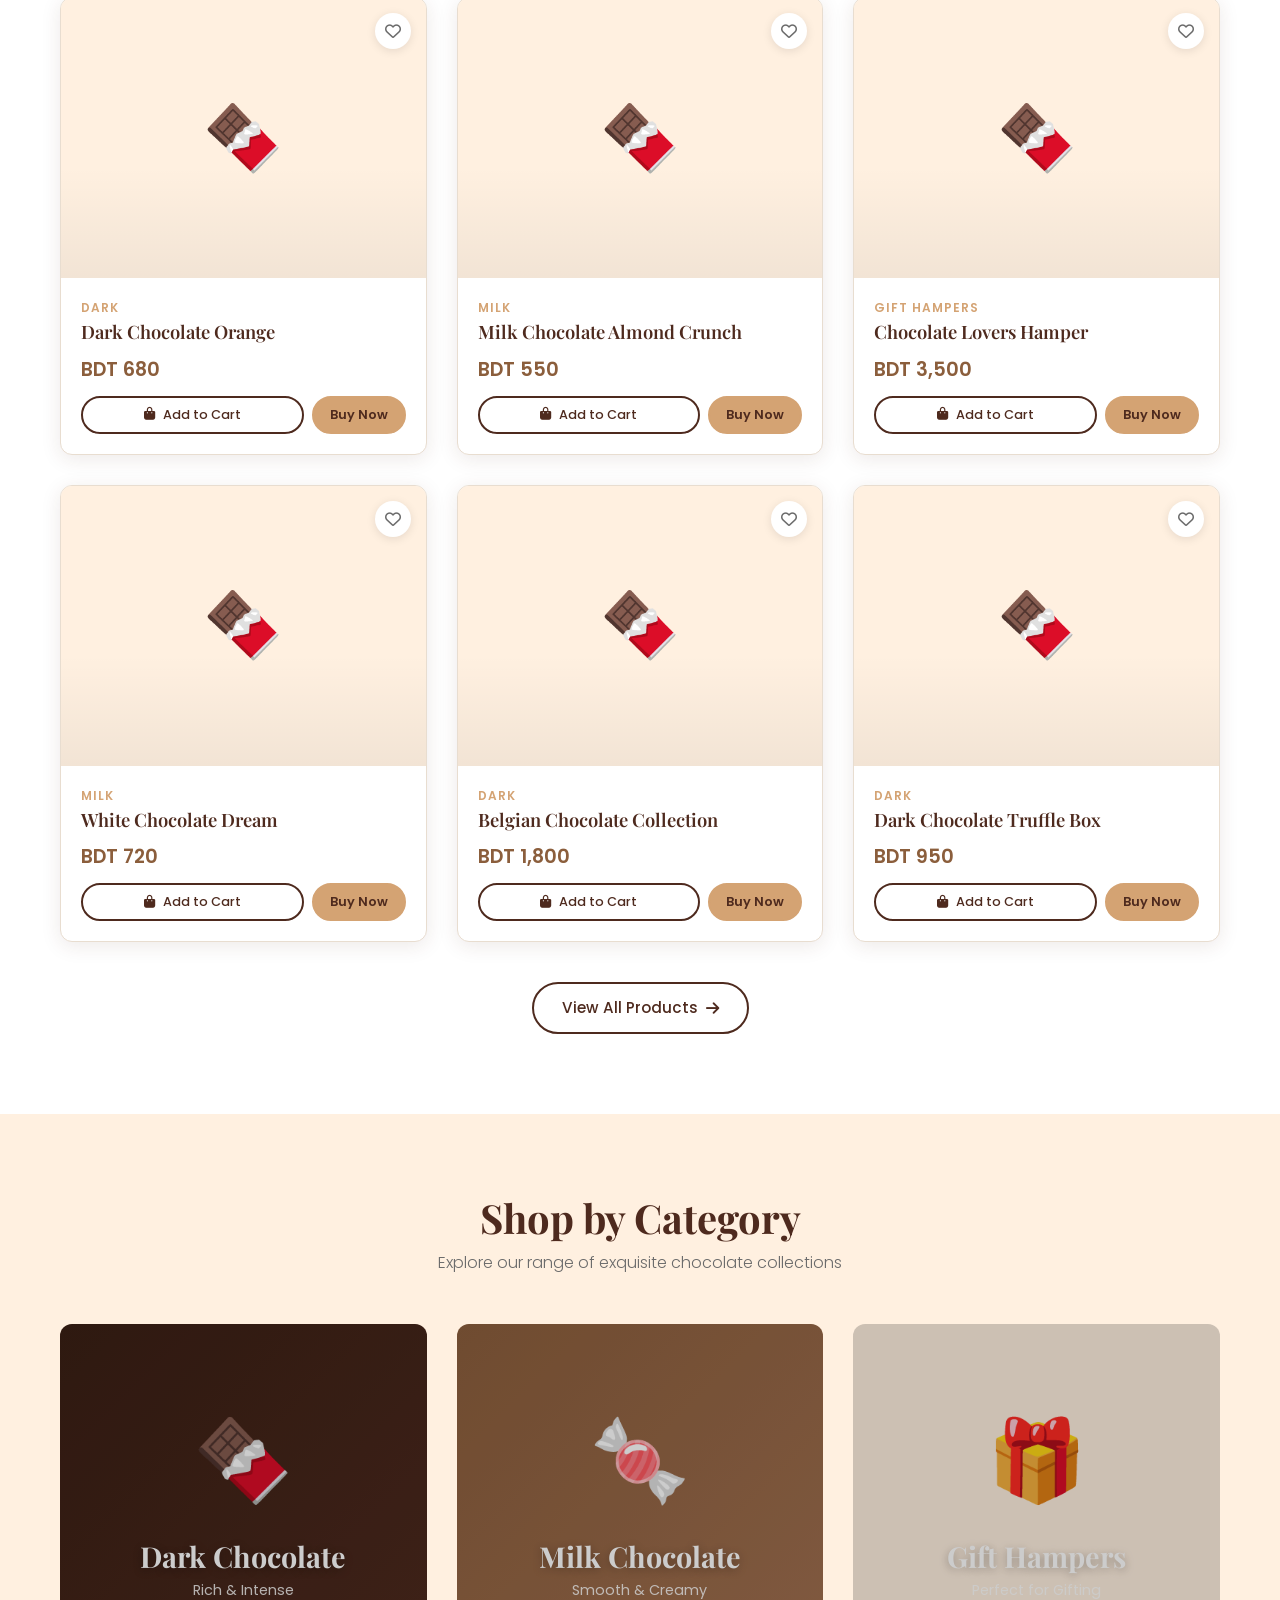
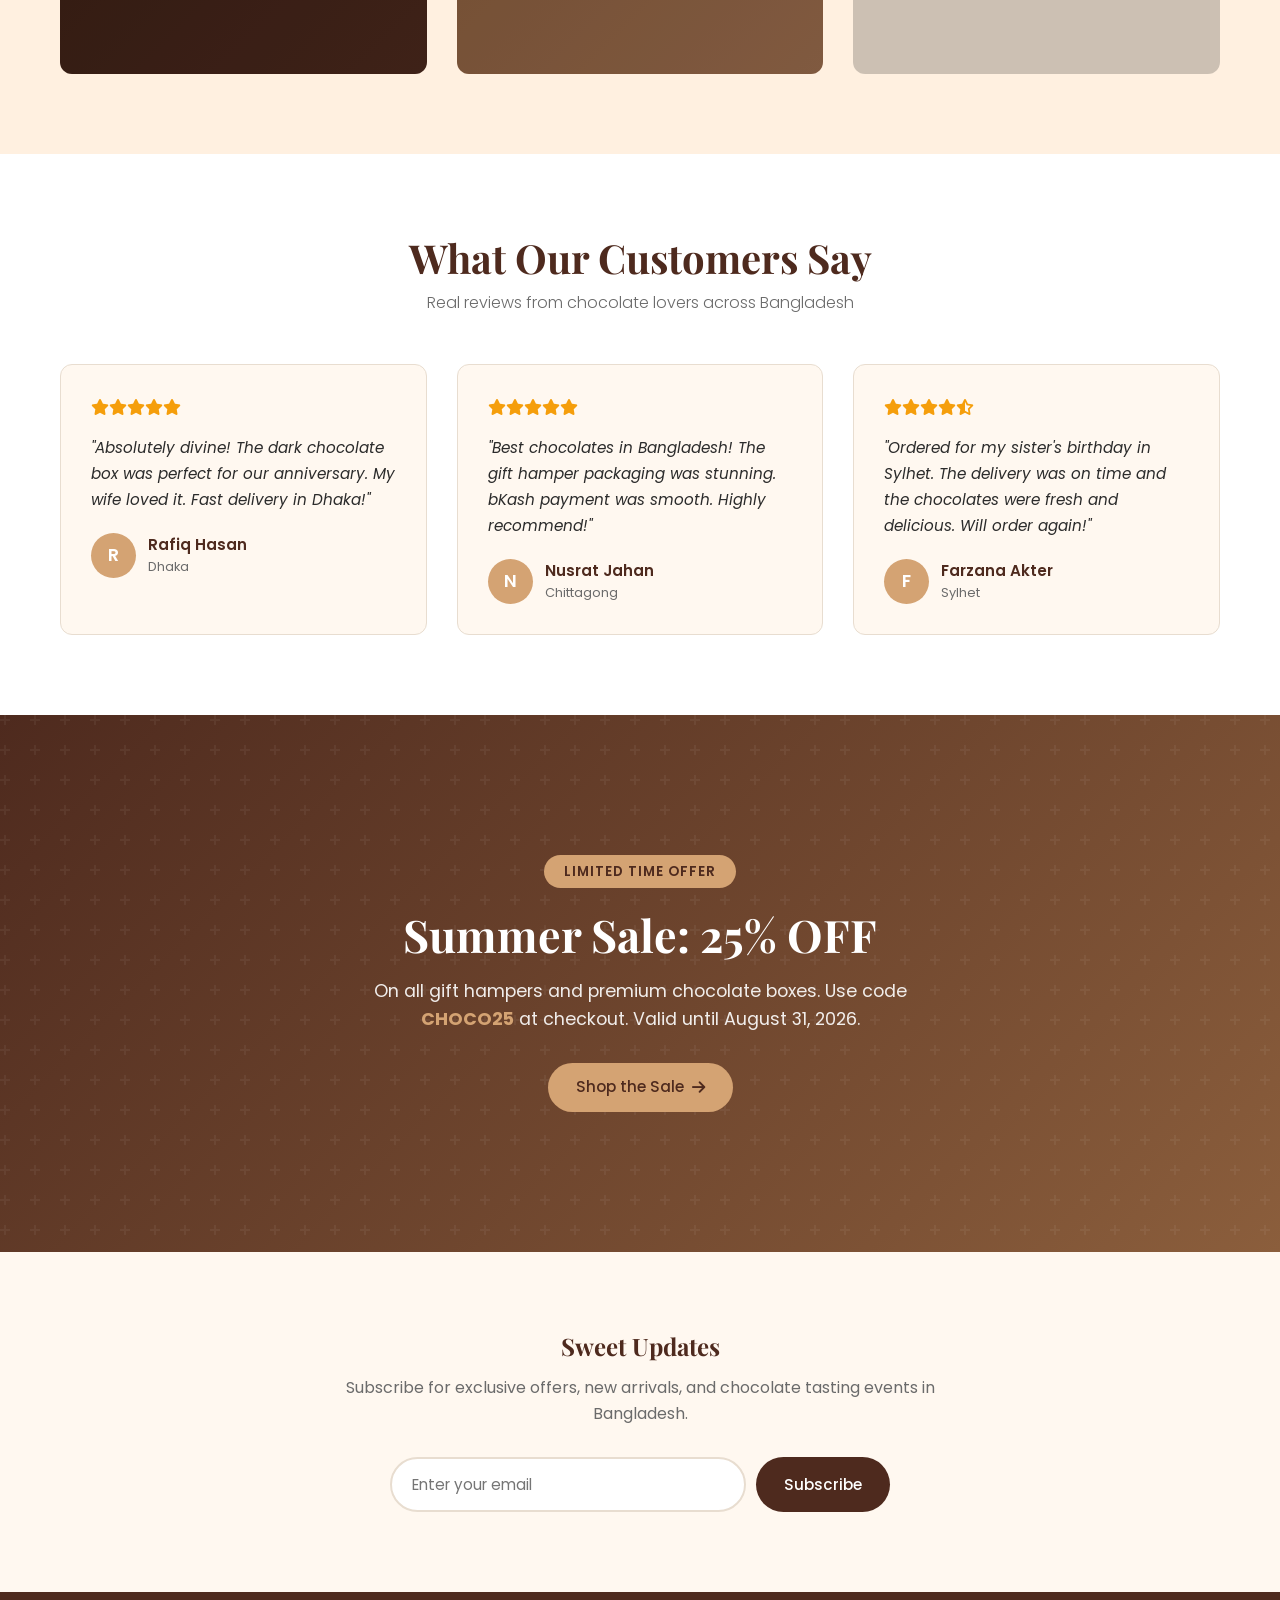
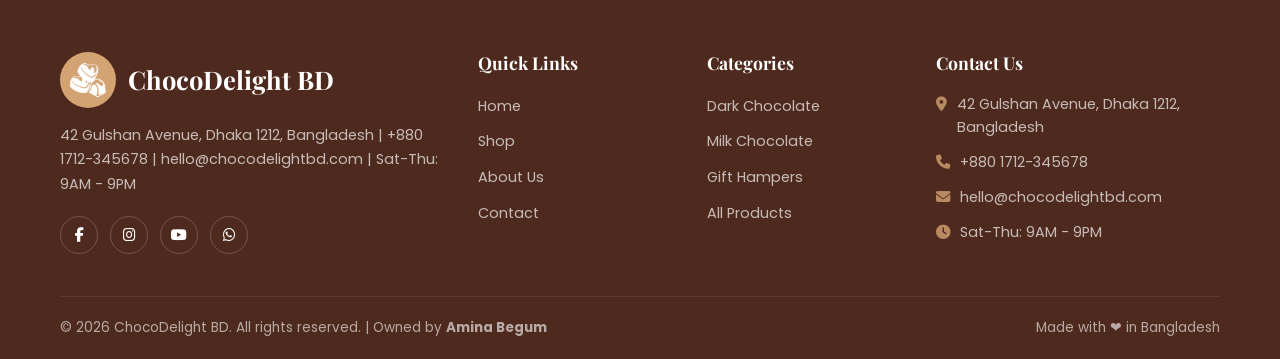
==== commit 8b979458: "Add Admin link to header menu across all pages" ====
--- a/index.html
+++ b/index.html
@@ -28,6 +28,7 @@
           <li><a href="shop.html">Shop</a></li>
           <li><a href="about.html">About</a></li>
           <li><a href="contact.html">Contact</a></li>
+          <li><a href="admin.html">Admin</a></li>
         </ul>
         <div class="nav-icons">
           <a href="shop.html" class="nav-icon search-toggle" title="Search">
--- a/css/style.css
+++ b/css/style.css
@@ -173,6 +173,12 @@
   font-size: 1.2rem;
 }
 
+.navbar .logo .logo-icon {
+  width: 56px;
+  height: 56px;
+  background: var(--accent);
+}
+
 .nav-links {
   display: flex;
   align-items: center;
@@ -883,6 +889,25 @@
 .footer-brand .logo {
   color: var(--white);
   margin-bottom: 15px;
+  gap: 12px;
+}
+
+.footer-brand .logo .logo-icon {
+  background: var(--accent);
+  width: 56px;
+  height: 56px;
+  border-radius: 50%;
+  display: flex;
+  align-items: center;
+  justify-content: center;
+}
+
+.footer-brand .logo .logo-icon img {
+  filter: brightness(0) invert(1);
+  height: 50px;
+  width: auto;
+  object-fit: contain;
+  display: block;
 }
 
 .footer-brand p {
